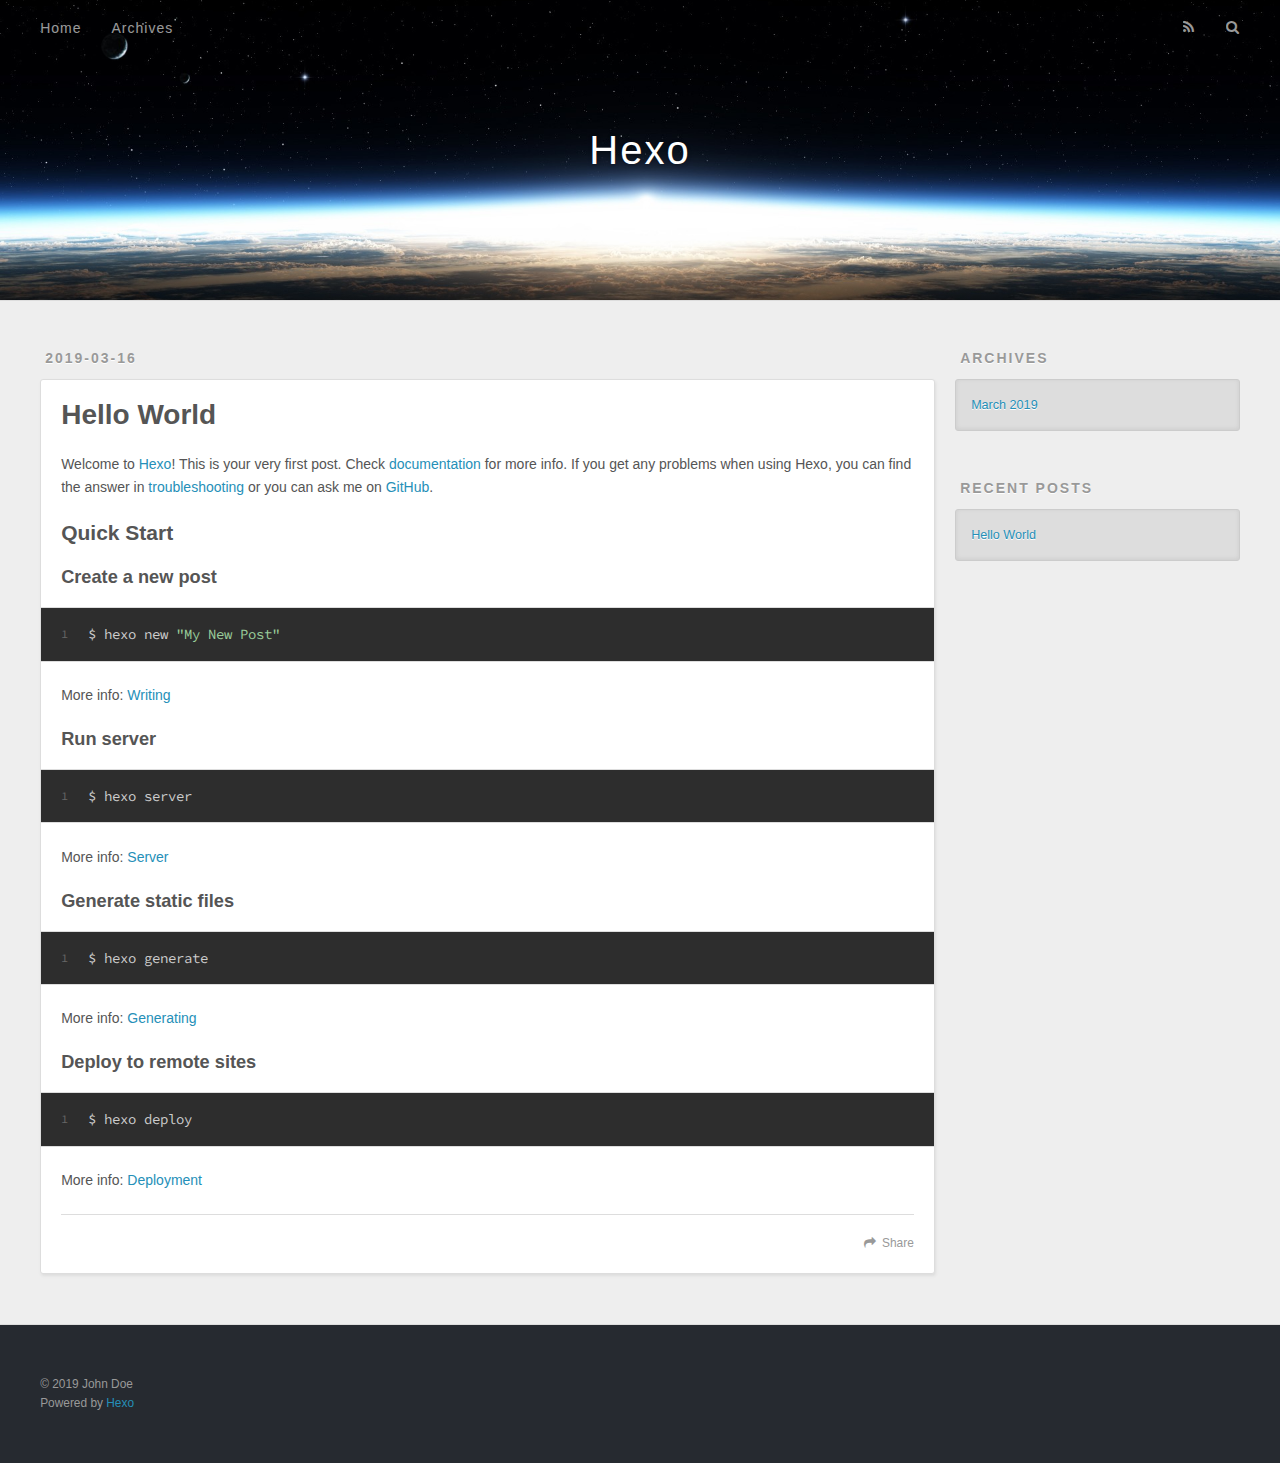
==== index.html @ 815951f6 "Site updated: 2019-03-16 23:07:08" ====
<!DOCTYPE html>
<html>
<head><meta name="generator" content="Hexo 3.8.0">
  <meta charset="utf-8">
  

  
  <title>Hexo</title>
  <meta name="viewport" content="width=device-width, initial-scale=1, maximum-scale=1">
  <meta property="og:type" content="website">
<meta property="og:title" content="Hexo">
<meta property="og:url" content="http://yoursite.com/index.html">
<meta property="og:site_name" content="Hexo">
<meta property="og:locale" content="default">
<meta name="twitter:card" content="summary">
<meta name="twitter:title" content="Hexo">
  
    <link rel="alternate" href="/atom.xml" title="Hexo" type="application/atom+xml">
  
  
    <link rel="icon" href="/favicon.png">
  
  
    <link href="//fonts.googleapis.com/css?family=Source+Code+Pro" rel="stylesheet" type="text/css">
  
  <link rel="stylesheet" href="/css/style.css">
</head>
</html>
<body>
  <div id="container">
    <div id="wrap">
      <header id="header">
  <div id="banner"></div>
  <div id="header-outer" class="outer">
    <div id="header-title" class="inner">
      <h1 id="logo-wrap">
        <a href="/" id="logo">Hexo</a>
      </h1>
      
    </div>
    <div id="header-inner" class="inner">
      <nav id="main-nav">
        <a id="main-nav-toggle" class="nav-icon"></a>
        
          <a class="main-nav-link" href="/">Home</a>
        
          <a class="main-nav-link" href="/archives">Archives</a>
        
      </nav>
      <nav id="sub-nav">
        
          <a id="nav-rss-link" class="nav-icon" href="/atom.xml" title="RSS Feed"></a>
        
        <a id="nav-search-btn" class="nav-icon" title="Search"></a>
      </nav>
      <div id="search-form-wrap">
        <form action="//google.com/search" method="get" accept-charset="UTF-8" class="search-form"><input type="search" name="q" class="search-form-input" placeholder="Search"><button type="submit" class="search-form-submit">&#xF002;</button><input type="hidden" name="sitesearch" value="http://yoursite.com"></form>
      </div>
    </div>
  </div>
</header>
      <div class="outer">
        <section id="main">
  
    <article id="post-hello-world" class="article article-type-post" itemscope itemprop="blogPost">
  <div class="article-meta">
    <a href="/2019/03/16/hello-world/" class="article-date">
  <time datetime="2019-03-16T14:39:27.936Z" itemprop="datePublished">2019-03-16</time>
</a>
    
  </div>
  <div class="article-inner">
    
    
      <header class="article-header">
        
  
    <h1 itemprop="name">
      <a class="article-title" href="/2019/03/16/hello-world/">Hello World</a>
    </h1>
  

      </header>
    
    <div class="article-entry" itemprop="articleBody">
      
        <p>Welcome to <a href="https://hexo.io/" target="_blank" rel="noopener">Hexo</a>! This is your very first post. Check <a href="https://hexo.io/docs/" target="_blank" rel="noopener">documentation</a> for more info. If you get any problems when using Hexo, you can find the answer in <a href="https://hexo.io/docs/troubleshooting.html" target="_blank" rel="noopener">troubleshooting</a> or you can ask me on <a href="https://github.com/hexojs/hexo/issues" target="_blank" rel="noopener">GitHub</a>.</p>
<h2 id="Quick-Start"><a href="#Quick-Start" class="headerlink" title="Quick Start"></a>Quick Start</h2><h3 id="Create-a-new-post"><a href="#Create-a-new-post" class="headerlink" title="Create a new post"></a>Create a new post</h3><figure class="highlight bash"><table><tr><td class="gutter"><pre><span class="line">1</span><br></pre></td><td class="code"><pre><span class="line">$ hexo new <span class="string">"My New Post"</span></span><br></pre></td></tr></table></figure>
<p>More info: <a href="https://hexo.io/docs/writing.html" target="_blank" rel="noopener">Writing</a></p>
<h3 id="Run-server"><a href="#Run-server" class="headerlink" title="Run server"></a>Run server</h3><figure class="highlight bash"><table><tr><td class="gutter"><pre><span class="line">1</span><br></pre></td><td class="code"><pre><span class="line">$ hexo server</span><br></pre></td></tr></table></figure>
<p>More info: <a href="https://hexo.io/docs/server.html" target="_blank" rel="noopener">Server</a></p>
<h3 id="Generate-static-files"><a href="#Generate-static-files" class="headerlink" title="Generate static files"></a>Generate static files</h3><figure class="highlight bash"><table><tr><td class="gutter"><pre><span class="line">1</span><br></pre></td><td class="code"><pre><span class="line">$ hexo generate</span><br></pre></td></tr></table></figure>
<p>More info: <a href="https://hexo.io/docs/generating.html" target="_blank" rel="noopener">Generating</a></p>
<h3 id="Deploy-to-remote-sites"><a href="#Deploy-to-remote-sites" class="headerlink" title="Deploy to remote sites"></a>Deploy to remote sites</h3><figure class="highlight bash"><table><tr><td class="gutter"><pre><span class="line">1</span><br></pre></td><td class="code"><pre><span class="line">$ hexo deploy</span><br></pre></td></tr></table></figure>
<p>More info: <a href="https://hexo.io/docs/deployment.html" target="_blank" rel="noopener">Deployment</a></p>

      
    </div>
    <footer class="article-footer">
      <a data-url="http://yoursite.com/2019/03/16/hello-world/" data-id="cjtbmk4hm0000chjx9vvf243c" class="article-share-link">Share</a>
      
      
    </footer>
  </div>
  
</article>


  


</section>
        
          <aside id="sidebar">
  
    

  
    

  
    
  
    
  <div class="widget-wrap">
    <h3 class="widget-title">Archives</h3>
    <div class="widget">
      <ul class="archive-list"><li class="archive-list-item"><a class="archive-list-link" href="/archives/2019/03/">March 2019</a></li></ul>
    </div>
  </div>


  
    
  <div class="widget-wrap">
    <h3 class="widget-title">Recent Posts</h3>
    <div class="widget">
      <ul>
        
          <li>
            <a href="/2019/03/16/hello-world/">Hello World</a>
          </li>
        
      </ul>
    </div>
  </div>

  
</aside>
        
      </div>
      <footer id="footer">
  
  <div class="outer">
    <div id="footer-info" class="inner">
      &copy; 2019 John Doe<br>
      Powered by <a href="http://hexo.io/" target="_blank">Hexo</a>
    </div>
  </div>
</footer>
    </div>
    <nav id="mobile-nav">
  
    <a href="/" class="mobile-nav-link">Home</a>
  
    <a href="/archives" class="mobile-nav-link">Archives</a>
  
</nav>
    

<script src="//ajax.googleapis.com/ajax/libs/jquery/2.0.3/jquery.min.js"></script>


  <link rel="stylesheet" href="/fancybox/jquery.fancybox.css">
  <script src="/fancybox/jquery.fancybox.pack.js"></script>


<script src="/js/script.js"></script>



  </div>
</body>
</html>
---- css/style.css ----
body {
  width: 100%;
}
body:before,
body:after {
  content: "";
  display: table;
}
body:after {
  clear: both;
}
html,
body,
div,
span,
applet,
object,
iframe,
h1,
h2,
h3,
h4,
h5,
h6,
p,
blockquote,
pre,
a,
abbr,
acronym,
address,
big,
cite,
code,
del,
dfn,
em,
img,
ins,
kbd,
q,
s,
samp,
small,
strike,
strong,
sub,
sup,
tt,
var,
dl,
dt,
dd,
ol,
ul,
li,
fieldset,
form,
label,
legend,
table,
caption,
tbody,
tfoot,
thead,
tr,
th,
td {
  margin: 0;
  padding: 0;
  border: 0;
  outline: 0;
  font-weight: inherit;
  font-style: inherit;
  font-family: inherit;
  font-size: 100%;
  vertical-align: baseline;
}
body {
  line-height: 1;
  color: #000;
  background: #fff;
}
ol,
ul {
  list-style: none;
}
table {
  border-collapse: separate;
  border-spacing: 0;
  vertical-align: middle;
}
caption,
th,
td {
  text-align: left;
  font-weight: normal;
  vertical-align: middle;
}
a img {
  border: none;
}
input,
button {
  margin: 0;
  padding: 0;
}
input::-moz-focus-inner,
button::-moz-focus-inner {
  border: 0;
  padding: 0;
}
@font-face {
  font-family: FontAwesome;
  font-style: normal;
  font-weight: normal;
  src: url("fonts/fontawesome-webfont.eot?v=#4.0.3");
  src: url("fonts/fontawesome-webfont.eot?#iefix&v=#4.0.3") format("embedded-opentype"), url("fonts/fontawesome-webfont.woff?v=#4.0.3") format("woff"), url("fonts/fontawesome-webfont.ttf?v=#4.0.3") format("truetype"), url("fonts/fontawesome-webfont.svg#fontawesomeregular?v=#4.0.3") format("svg");
}
html,
body,
#container {
  height: 100%;
}
body {
  background: #eee;
  font: 14px -apple-system, BlinkMacSystemFont, "Segoe UI", "Roboto", "Oxygen", "Ubuntu", "Cantarell", "Fira Sans", "Droid Sans", "Helvetica Neue", sans-serif;
  -webkit-text-size-adjust: 100%;
}
.outer {
  max-width: 1220px;
  margin: 0 auto;
  padding: 0 20px;
}
.outer:before,
.outer:after {
  content: "";
  display: table;
}
.outer:after {
  clear: both;
}
.inner {
  display: inline;
  float: left;
  width: 98.33333333333333%;
  margin: 0 0.833333333333333%;
}
.left,
.alignleft {
  float: left;
}
.right,
.alignright {
  float: right;
}
.clear {
  clear: both;
}
#container {
  position: relative;
}
.mobile-nav-on {
  overflow: hidden;
}
#wrap {
  height: 100%;
  width: 100%;
  position: absolute;
  top: 0;
  left: 0;
  -webkit-transition: 0.2s ease-out;
  -moz-transition: 0.2s ease-out;
  -ms-transition: 0.2s ease-out;
  transition: 0.2s ease-out;
  z-index: 1;
  background: #eee;
}
.mobile-nav-on #wrap {
  left: 280px;
}
@media screen and (min-width: 768px) {
  #main {
    display: inline;
    float: left;
    width: 73.33333333333333%;
    margin: 0 0.833333333333333%;
  }
}
.article-date,
.article-category-link,
.archive-year,
.widget-title {
  text-decoration: none;
  text-transform: uppercase;
  letter-spacing: 2px;
  color: #999;
  margin-bottom: 1em;
  margin-left: 5px;
  line-height: 1em;
  text-shadow: 0 1px #fff;
  font-weight: bold;
}
.article-inner,
.archive-article-inner {
  background: #fff;
  -webkit-box-shadow: 1px 2px 3px #ddd;
  box-shadow: 1px 2px 3px #ddd;
  border: 1px solid #ddd;
  border-radius: 3px;
}
.article-entry h1,
.widget h1 {
  font-size: 2em;
}
.article-entry h2,
.widget h2 {
  font-size: 1.5em;
}
.article-entry h3,
.widget h3 {
  font-size: 1.3em;
}
.article-entry h4,
.widget h4 {
  font-size: 1.2em;
}
.article-entry h5,
.widget h5 {
  font-size: 1em;
}
.article-entry h6,
.widget h6 {
  font-size: 1em;
  color: #999;
}
.article-entry hr,
.widget hr {
  border: 1px dashed #ddd;
}
.article-entry strong,
.widget strong {
  font-weight: bold;
}
.article-entry em,
.widget em,
.article-entry cite,
.widget cite {
  font-style: italic;
}
.article-entry sup,
.widget sup,
.article-entry sub,
.widget sub {
  font-size: 0.75em;
  line-height: 0;
  position: relative;
  vertical-align: baseline;
}
.article-entry sup,
.widget sup {
  top: -0.5em;
}
.article-entry sub,
.widget sub {
  bottom: -0.2em;
}
.article-entry small,
.widget small {
  font-size: 0.85em;
}
.article-entry acronym,
.widget acronym,
.article-entry abbr,
.widget abbr {
  border-bottom: 1px dotted;
}
.article-entry ul,
.widget ul,
.article-entry ol,
.widget ol,
.article-entry dl,
.widget dl {
  margin: 0 20px;
  line-height: 1.6em;
}
.article-entry ul ul,
.widget ul ul,
.article-entry ol ul,
.widget ol ul,
.article-entry ul ol,
.widget ul ol,
.article-entry ol ol,
.widget ol ol {
  margin-top: 0;
  margin-bottom: 0;
}
.article-entry ul,
.widget ul {
  list-style: disc;
}
.article-entry ol,
.widget ol {
  list-style: decimal;
}
.article-entry dt,
.widget dt {
  font-weight: bold;
}
#header {
  height: 300px;
  position: relative;
  border-bottom: 1px solid #ddd;
}
#header:before,
#header:after {
  content: "";
  position: absolute;
  left: 0;
  right: 0;
  height: 40px;
}
#header:before {
  top: 0;
  background: -webkit-linear-gradient(rgba(0,0,0,0.2), transparent);
  background: -moz-linear-gradient(rgba(0,0,0,0.2), transparent);
  background: -ms-linear-gradient(rgba(0,0,0,0.2), transparent);
  background: linear-gradient(rgba(0,0,0,0.2), transparent);
}
#header:after {
  bottom: 0;
  background: -webkit-linear-gradient(transparent, rgba(0,0,0,0.2));
  background: -moz-linear-gradient(transparent, rgba(0,0,0,0.2));
  background: -ms-linear-gradient(transparent, rgba(0,0,0,0.2));
  background: linear-gradient(transparent, rgba(0,0,0,0.2));
}
#header-outer {
  height: 100%;
  position: relative;
}
#header-inner {
  position: relative;
  overflow: hidden;
}
#banner {
  position: absolute;
  top: 0;
  left: 0;
  width: 100%;
  height: 100%;
  background: url("images/banner.jpg") center #000;
  -webkit-background-size: cover;
  -moz-background-size: cover;
  background-size: cover;
  z-index: -1;
}
#header-title {
  text-align: center;
  height: 40px;
  position: absolute;
  top: 50%;
  left: 0;
  margin-top: -20px;
}
#logo,
#subtitle {
  text-decoration: none;
  color: #fff;
  font-weight: 300;
  text-shadow: 0 1px 4px rgba(0,0,0,0.3);
}
#logo {
  font-size: 40px;
  line-height: 40px;
  letter-spacing: 2px;
}
#subtitle {
  font-size: 16px;
  line-height: 16px;
  letter-spacing: 1px;
}
#subtitle-wrap {
  margin-top: 16px;
}
#main-nav {
  float: left;
  margin-left: -15px;
}
.nav-icon,
.main-nav-link {
  float: left;
  color: #fff;
  opacity: 0.6;
  text-decoration: none;
  text-shadow: 0 1px rgba(0,0,0,0.2);
  -webkit-transition: opacity 0.2s;
  -moz-transition: opacity 0.2s;
  -ms-transition: opacity 0.2s;
  transition: opacity 0.2s;
  display: block;
  padding: 20px 15px;
}
.nav-icon:hover,
.main-nav-link:hover {
  opacity: 1;
}
.nav-icon {
  font-family: FontAwesome;
  text-align: center;
  font-size: 14px;
  width: 14px;
  height: 14px;
  padding: 20px 15px;
  position: relative;
  cursor: pointer;
}
.main-nav-link {
  font-weight: 300;
  letter-spacing: 1px;
}
@media screen and (max-width: 479px) {
  .main-nav-link {
    display: none;
  }
}
#main-nav-toggle {
  display: none;
}
#main-nav-toggle:before {
  content: "\f0c9";
}
@media screen and (max-width: 479px) {
  #main-nav-toggle {
    display: block;
  }
}
#sub-nav {
  float: right;
  margin-right: -15px;
}
#nav-rss-link:before {
  content: "\f09e";
}
#nav-search-btn:before {
  content: "\f002";
}
#search-form-wrap {
  position: absolute;
  top: 15px;
  width: 150px;
  height: 30px;
  right: -150px;
  opacity: 0;
  -webkit-transition: 0.2s ease-out;
  -moz-transition: 0.2s ease-out;
  -ms-transition: 0.2s ease-out;
  transition: 0.2s ease-out;
}
#search-form-wrap.on {
  opacity: 1;
  right: 0;
}
@media screen and (max-width: 479px) {
  #search-form-wrap {
    width: 100%;
    right: -100%;
  }
}
.search-form {
  position: absolute;
  top: 0;
  left: 0;
  right: 0;
  background: #fff;
  padding: 5px 15px;
  border-radius: 15px;
  -webkit-box-shadow: 0 0 10px rgba(0,0,0,0.3);
  box-shadow: 0 0 10px rgba(0,0,0,0.3);
}
.search-form-input {
  border: none;
  background: none;
  color: #555;
  width: 100%;
  font: 13px -apple-system, BlinkMacSystemFont, "Segoe UI", "Roboto", "Oxygen", "Ubuntu", "Cantarell", "Fira Sans", "Droid Sans", "Helvetica Neue", sans-serif;
  outline: none;
}
.search-form-input::-webkit-search-results-decoration,
.search-form-input::-webkit-search-cancel-button {
  -webkit-appearance: none;
}
.search-form-submit {
  position: absolute;
  top: 50%;
  right: 10px;
  margin-top: -7px;
  font: 13px FontAwesome;
  border: none;
  background: none;
  color: #bbb;
  cursor: pointer;
}
.search-form-submit:hover,
.search-form-submit:focus {
  color: #777;
}
.article {
  margin: 50px 0;
}
.article-inner {
  overflow: hidden;
}
.article-meta:before,
.article-meta:after {
  content: "";
  display: table;
}
.article-meta:after {
  clear: both;
}
.article-date {
  float: left;
}
.article-category {
  float: left;
  line-height: 1em;
  color: #ccc;
  text-shadow: 0 1px #fff;
  margin-left: 8px;
}
.article-category:before {
  content: "\2022";
}
.article-category-link {
  margin: 0 12px 1em;
}
.article-header {
  padding: 20px 20px 0;
}
.article-title {
  text-decoration: none;
  font-size: 2em;
  font-weight: bold;
  color: #555;
  line-height: 1.1em;
  -webkit-transition: color 0.2s;
  -moz-transition: color 0.2s;
  -ms-transition: color 0.2s;
  transition: color 0.2s;
}
a.article-title:hover {
  color: #258fb8;
}
.article-entry {
  color: #555;
  padding: 0 20px;
}
.article-entry:before,
.article-entry:after {
  content: "";
  display: table;
}
.article-entry:after {
  clear: both;
}
.article-entry p,
.article-entry table {
  line-height: 1.6em;
  margin: 1.6em 0;
}
.article-entry h1,
.article-entry h2,
.article-entry h3,
.article-entry h4,
.article-entry h5,
.article-entry h6 {
  font-weight: bold;
}
.article-entry h1,
.article-entry h2,
.article-entry h3,
.article-entry h4,
.article-entry h5,
.article-entry h6 {
  line-height: 1.1em;
  margin: 1.1em 0;
}
.article-entry a {
  color: #258fb8;
  text-decoration: none;
}
.article-entry a:hover {
  text-decoration: underline;
}
.article-entry ul,
.article-entry ol,
.article-entry dl {
  margin-top: 1.6em;
  margin-bottom: 1.6em;
}
.article-entry img,
.article-entry video {
  max-width: 100%;
  height: auto;
  display: block;
  margin: auto;
}
.article-entry iframe {
  border: none;
}
.article-entry table {
  width: 100%;
  border-collapse: collapse;
  border-spacing: 0;
}
.article-entry th {
  font-weight: bold;
  border-bottom: 3px solid #ddd;
  padding-bottom: 0.5em;
}
.article-entry td {
  border-bottom: 1px solid #ddd;
  padding: 10px 0;
}
.article-entry blockquote {
  font-family: Georgia, "Times New Roman", serif;
  font-size: 1.4em;
  margin: 1.6em 20px;
  text-align: center;
}
.article-entry blockquote footer {
  font-size: 14px;
  margin: 1.6em 0;
  font-family: -apple-system, BlinkMacSystemFont, "Segoe UI", "Roboto", "Oxygen", "Ubuntu", "Cantarell", "Fira Sans", "Droid Sans", "Helvetica Neue", sans-serif;
}
.article-entry blockquote footer cite:before {
  content: "—";
  padding: 0 0.5em;
}
.article-entry .pullquote {
  text-align: left;
  width: 45%;
  margin: 0;
}
.article-entry .pullquote.left {
  margin-left: 0.5em;
  margin-right: 1em;
}
.article-entry .pullquote.right {
  margin-right: 0.5em;
  margin-left: 1em;
}
.article-entry .caption {
  color: #999;
  display: block;
  font-size: 0.9em;
  margin-top: 0.5em;
  position: relative;
  text-align: center;
}
.article-entry .video-container {
  position: relative;
  padding-top: 56.25%;
  height: 0;
  overflow: hidden;
}
.article-entry .video-container iframe,
.article-entry .video-container object,
.article-entry .video-container embed {
  position: absolute;
  top: 0;
  left: 0;
  width: 100%;
  height: 100%;
  margin-top: 0;
}
.article-more-link a {
  display: inline-block;
  line-height: 1em;
  padding: 6px 15px;
  border-radius: 15px;
  background: #eee;
  color: #999;
  text-shadow: 0 1px #fff;
  text-decoration: none;
}
.article-more-link a:hover {
  background: #258fb8;
  color: #fff;
  text-decoration: none;
  text-shadow: 0 1px #1e7293;
}
.article-footer {
  font-size: 0.85em;
  line-height: 1.6em;
  border-top: 1px solid #ddd;
  padding-top: 1.6em;
  margin: 0 20px 20px;
}
.article-footer:before,
.article-footer:after {
  content: "";
  display: table;
}
.article-footer:after {
  clear: both;
}
.article-footer a {
  color: #999;
  text-decoration: none;
}
.article-footer a:hover {
  color: #555;
}
.article-tag-list-item {
  float: left;
  margin-right: 10px;
}
.article-tag-list-link:before {
  content: "#";
}
.article-comment-link {
  float: right;
}
.article-comment-link:before {
  content: "\f075";
  font-family: FontAwesome;
  padding-right: 8px;
}
.article-share-link {
  cursor: pointer;
  float: right;
  margin-left: 20px;
}
.article-share-link:before {
  content: "\f064";
  font-family: FontAwesome;
  padding-right: 6px;
}
#article-nav {
  position: relative;
}
#article-nav:before,
#article-nav:after {
  content: "";
  display: table;
}
#article-nav:after {
  clear: both;
}
@media screen and (min-width: 768px) {
  #article-nav {
    margin: 50px 0;
  }
  #article-nav:before {
    width: 8px;
    height: 8px;
    position: absolute;
    top: 50%;
    left: 50%;
    margin-top: -4px;
    margin-left: -4px;
    content: "";
    border-radius: 50%;
    background: #ddd;
    -webkit-box-shadow: 0 1px 2px #fff;
    box-shadow: 0 1px 2px #fff;
  }
}
.article-nav-link-wrap {
  text-decoration: none;
  text-shadow: 0 1px #fff;
  color: #999;
  -webkit-box-sizing: border-box;
  -moz-box-sizing: border-box;
  box-sizing: border-box;
  margin-top: 50px;
  text-align: center;
  display: block;
}
.article-nav-link-wrap:hover {
  color: #555;
}
@media screen and (min-width: 768px) {
  .article-nav-link-wrap {
    width: 50%;
    margin-top: 0;
  }
}
@media screen and (min-width: 768px) {
  #article-nav-newer {
    float: left;
    text-align: right;
    padding-right: 20px;
  }
}
@media screen and (min-width: 768px) {
  #article-nav-older {
    float: right;
    text-align: left;
    padding-left: 20px;
  }
}
.article-nav-caption {
  text-transform: uppercase;
  letter-spacing: 2px;
  color: #ddd;
  line-height: 1em;
  font-weight: bold;
}
#article-nav-newer .article-nav-caption {
  margin-right: -2px;
}
.article-nav-title {
  font-size: 0.85em;
  line-height: 1.6em;
  margin-top: 0.5em;
}
.article-share-box {
  position: absolute;
  display: none;
  background: #fff;
  -webkit-box-shadow: 1px 2px 10px rgba(0,0,0,0.2);
  box-shadow: 1px 2px 10px rgba(0,0,0,0.2);
  border-radius: 3px;
  margin-left: -145px;
  overflow: hidden;
  z-index: 1;
}
.article-share-box.on {
  display: block;
}
.article-share-input {
  width: 100%;
  background: none;
  -webkit-box-sizing: border-box;
  -moz-box-sizing: border-box;
  box-sizing: border-box;
  font: 14px -apple-system, BlinkMacSystemFont, "Segoe UI", "Roboto", "Oxygen", "Ubuntu", "Cantarell", "Fira Sans", "Droid Sans", "Helvetica Neue", sans-serif;
  padding: 0 15px;
  color: #555;
  outline: none;
  border: 1px solid #ddd;
  border-radius: 3px 3px 0 0;
  height: 36px;
  line-height: 36px;
}
.article-share-links {
  background: #eee;
}
.article-share-links:before,
.article-share-links:after {
  content: "";
  display: table;
}
.article-share-links:after {
  clear: both;
}
.article-share-twitter,
.article-share-facebook,
.article-share-pinterest,
.article-share-google {
  width: 50px;
  height: 36px;
  display: block;
  float: left;
  position: relative;
  color: #999;
  text-shadow: 0 1px #fff;
}
.article-share-twitter:before,
.article-share-facebook:before,
.article-share-pinterest:before,
.article-share-google:before {
  font-size: 20px;
  font-family: FontAwesome;
  width: 20px;
  height: 20px;
  position: absolute;
  top: 50%;
  left: 50%;
  margin-top: -10px;
  margin-left: -10px;
  text-align: center;
}
.article-share-twitter:hover,
.article-share-facebook:hover,
.article-share-pinterest:hover,
.article-share-google:hover {
  color: #fff;
}
.article-share-twitter:before {
  content: "\f099";
}
.article-share-twitter:hover {
  background: #00aced;
  text-shadow: 0 1px #008abe;
}
.article-share-facebook:before {
  content: "\f09a";
}
.article-share-facebook:hover {
  background: #3b5998;
  text-shadow: 0 1px #2f477a;
}
.article-share-pinterest:before {
  content: "\f0d2";
}
.article-share-pinterest:hover {
  background: #cb2027;
  text-shadow: 0 1px #a21a1f;
}
.article-share-google:before {
  content: "\f0d5";
}
.article-share-google:hover {
  background: #dd4b39;
  text-shadow: 0 1px #be3221;
}
.article-gallery {
  background: #000;
  position: relative;
}
.article-gallery-photos {
  position: relative;
  overflow: hidden;
}
.article-gallery-img {
  display: none;
  max-width: 100%;
}
.article-gallery-img:first-child {
  display: block;
}
.article-gallery-img.loaded {
  position: absolute;
  display: block;
}
.article-gallery-img img {
  display: block;
  max-width: 100%;
  margin: 0 auto;
}
#comments {
  background: #fff;
  -webkit-box-shadow: 1px 2px 3px #ddd;
  box-shadow: 1px 2px 3px #ddd;
  padding: 20px;
  border: 1px solid #ddd;
  border-radius: 3px;
  margin: 50px 0;
}
#comments a {
  color: #258fb8;
}
.archives-wrap {
  margin: 50px 0;
}
.archives:before,
.archives:after {
  content: "";
  display: table;
}
.archives:after {
  clear: both;
}
.archive-year-wrap {
  margin-bottom: 1em;
}
.archives {
  -webkit-column-gap: 10px;
  -moz-column-gap: 10px;
  column-gap: 10px;
}
@media screen and (min-width: 480px) and (max-width: 767px) {
  .archives {
    -webkit-column-count: 2;
    -moz-column-count: 2;
    column-count: 2;
  }
}
@media screen and (min-width: 768px) {
  .archives {
    -webkit-column-count: 3;
    -moz-column-count: 3;
    column-count: 3;
  }
}
.archive-article {
  -webkit-column-break-inside: avoid;
  page-break-inside: avoid;
  overflow: hidden;
  break-inside: avoid-column;
}
.archive-article-inner {
  padding: 10px;
  margin-bottom: 15px;
}
.archive-article-title {
  text-decoration: none;
  font-weight: bold;
  color: #555;
  -webkit-transition: color 0.2s;
  -moz-transition: color 0.2s;
  -ms-transition: color 0.2s;
  transition: color 0.2s;
  line-height: 1.6em;
}
.archive-article-title:hover {
  color: #258fb8;
}
.archive-article-footer {
  margin-top: 1em;
}
.archive-article-date {
  color: #999;
  text-decoration: none;
  font-size: 0.85em;
  line-height: 1em;
  margin-bottom: 0.5em;
  display: block;
}
#page-nav {
  margin: 50px auto;
  background: #fff;
  -webkit-box-shadow: 1px 2px 3px #ddd;
  box-shadow: 1px 2px 3px #ddd;
  border: 1px solid #ddd;
  border-radius: 3px;
  text-align: center;
  color: #999;
  overflow: hidden;
}
#page-nav:before,
#page-nav:after {
  content: "";
  display: table;
}
#page-nav:after {
  clear: both;
}
#page-nav a,
#page-nav span {
  padding: 10px 20px;
  line-height: 1;
  height: 2ex;
}
#page-nav a {
  color: #999;
  text-decoration: none;
}
#page-nav a:hover {
  background: #999;
  color: #fff;
}
#page-nav .prev {
  float: left;
}
#page-nav .next {
  float: right;
}
#page-nav .page-number {
  display: inline-block;
}
@media screen and (max-width: 479px) {
  #page-nav .page-number {
    display: none;
  }
}
#page-nav .current {
  color: #555;
  font-weight: bold;
}
#page-nav .space {
  color: #ddd;
}
#footer {
  background: #262a30;
  padding: 50px 0;
  border-top: 1px solid #ddd;
  color: #999;
}
#footer a {
  color: #258fb8;
  text-decoration: none;
}
#footer a:hover {
  text-decoration: underline;
}
#footer-info {
  line-height: 1.6em;
  font-size: 0.85em;
}
.article-entry pre,
.article-entry .highlight {
  background: #2d2d2d;
  margin: 0 -20px;
  padding: 15px 20px;
  border-style: solid;
  border-color: #ddd;
  border-width: 1px 0;
  overflow: auto;
  color: #ccc;
  line-height: 22.400000000000002px;
}
.article-entry .highlight .gutter pre,
.article-entry .gist .gist-file .gist-data .line-numbers {
  color: #666;
  font-size: 0.85em;
}
.article-entry pre,
.article-entry code {
  font-family: "Source Code Pro", Consolas, Monaco, Menlo, Consolas, monospace;
}
.article-entry code {
  background: #eee;
  text-shadow: 0 1px #fff;
  padding: 0 0.3em;
}
.article-entry pre code {
  background: none;
  text-shadow: none;
  padding: 0;
}
.article-entry .highlight pre {
  border: none;
  margin: 0;
  padding: 0;
}
.article-entry .highlight table {
  margin: 0;
  width: auto;
}
.article-entry .highlight td {
  border: none;
  padding: 0;
}
.article-entry .highlight figcaption {
  font-size: 0.85em;
  color: #999;
  line-height: 1em;
  margin-bottom: 1em;
}
.article-entry .highlight figcaption:before,
.article-entry .highlight figcaption:after {
  content: "";
  display: table;
}
.article-entry .highlight figcaption:after {
  clear: both;
}
.article-entry .highlight figcaption a {
  float: right;
}
.article-entry .highlight .gutter pre {
  text-align: right;
  padding-right: 20px;
}
.article-entry .highlight .line {
  height: 22.400000000000002px;
}
.article-entry .highlight .line.marked {
  background: #515151;
}
.article-entry .gist {
  margin: 0 -20px;
  border-style: solid;
  border-color: #ddd;
  border-width: 1px 0;
  background: #2d2d2d;
  padding: 15px 20px 15px 0;
}
.article-entry .gist .gist-file {
  border: none;
  font-family: "Source Code Pro", Consolas, Monaco, Menlo, Consolas, monospace;
  margin: 0;
}
.article-entry .gist .gist-file .gist-data {
  background: none;
  border: none;
}
.article-entry .gist .gist-file .gist-data .line-numbers {
  background: none;
  border: none;
  padding: 0 20px 0 0;
}
.article-entry .gist .gist-file .gist-data .line-data {
  padding: 0 !important;
}
.article-entry .gist .gist-file .highlight {
  margin: 0;
  padding: 0;
  border: none;
}
.article-entry .gist .gist-file .gist-meta {
  background: #2d2d2d;
  color: #999;
  font: 0.85em -apple-system, BlinkMacSystemFont, "Segoe UI", "Roboto", "Oxygen", "Ubuntu", "Cantarell", "Fira Sans", "Droid Sans", "Helvetica Neue", sans-serif;
  text-shadow: 0 0;
  padding: 0;
  margin-top: 1em;
  margin-left: 20px;
}
.article-entry .gist .gist-file .gist-meta a {
  color: #258fb8;
  font-weight: normal;
}
.article-entry .gist .gist-file .gist-meta a:hover {
  text-decoration: underline;
}
pre .comment,
pre .title {
  color: #999;
}
pre .variable,
pre .attribute,
pre .tag,
pre .regexp,
pre .ruby .constant,
pre .xml .tag .title,
pre .xml .pi,
pre .xml .doctype,
pre .html .doctype,
pre .css .id,
pre .css .class,
pre .css .pseudo {
  color: #f2777a;
}
pre .number,
pre .preprocessor,
pre .built_in,
pre .literal,
pre .params,
pre .constant {
  color: #f99157;
}
pre .class,
pre .ruby .class .title,
pre .css .rules .attribute {
  color: #9c9;
}
pre .string,
pre .value,
pre .inheritance,
pre .header,
pre .ruby .symbol,
pre .xml .cdata {
  color: #9c9;
}
pre .css .hexcolor {
  color: #6cc;
}
pre .function,
pre .python .decorator,
pre .python .title,
pre .ruby .function .title,
pre .ruby .title .keyword,
pre .perl .sub,
pre .javascript .title,
pre .coffeescript .title {
  color: #69c;
}
pre .keyword,
pre .javascript .function {
  color: #c9c;
}
@media screen and (max-width: 479px) {
  #mobile-nav {
    position: absolute;
    top: 0;
    left: 0;
    width: 280px;
    height: 100%;
    background: #191919;
    border-right: 1px solid #fff;
  }
}
@media screen and (max-width: 479px) {
  .mobile-nav-link {
    display: block;
    color: #999;
    text-decoration: none;
    padding: 15px 20px;
    font-weight: bold;
  }
  .mobile-nav-link:hover {
    color: #fff;
  }
}
@media screen and (min-width: 768px) {
  #sidebar {
    display: inline;
    float: left;
    width: 23.333333333333332%;
    margin: 0 0.833333333333333%;
  }
}
.widget-wrap {
  margin: 50px 0;
}
.widget {
  color: #777;
  text-shadow: 0 1px #fff;
  background: #ddd;
  -webkit-box-shadow: 0 -1px 4px #ccc inset;
  box-shadow: 0 -1px 4px #ccc inset;
  border: 1px solid #ccc;
  padding: 15px;
  border-radius: 3px;
}
.widget a {
  color: #258fb8;
  text-decoration: none;
}
.widget a:hover {
  text-decoration: underline;
}
.widget ul ul,
.widget ol ul,
.widget dl ul,
.widget ul ol,
.widget ol ol,
.widget dl ol,
.widget ul dl,
.widget ol dl,
.widget dl dl {
  margin-left: 15px;
  list-style: disc;
}
.widget {
  line-height: 1.6em;
  word-wrap: break-word;
  font-size: 0.9em;
}
.widget ul,
.widget ol {
  list-style: none;
  margin: 0;
}
.widget ul ul,
.widget ol ul,
.widget ul ol,
.widget ol ol {
  margin: 0 20px;
}
.widget ul ul,
.widget ol ul {
  list-style: disc;
}
.widget ul ol,
.widget ol ol {
  list-style: decimal;
}
.category-list-count,
.tag-list-count,
.archive-list-count {
  padding-left: 5px;
  color: #999;
  font-size: 0.85em;
}
.category-list-count:before,
.tag-list-count:before,
.archive-list-count:before {
  content: "(";
}
.category-list-count:after,
.tag-list-count:after,
.archive-list-count:after {
  content: ")";
}
.tagcloud a {
  margin-right: 5px;
  display: inline-block;
}
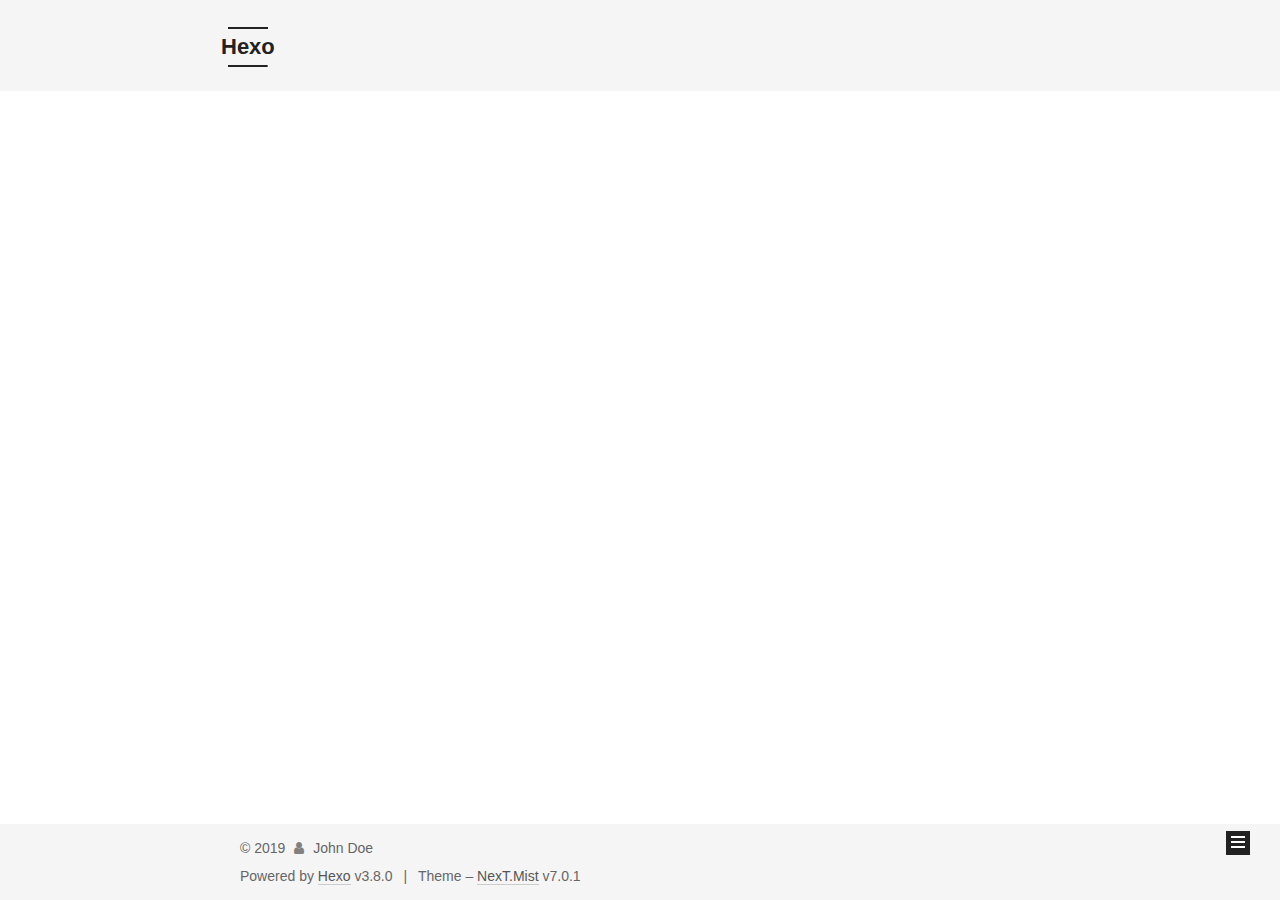
==== commit f0b74757: "Site updated: 2019-03-17 21:03:34" ====
--- a/index.html
+++ b/index.html
@@ -1,12 +1,101 @@
 <!DOCTYPE html>
-<html>
+
+
+
+
+
+
+
+
+
+
+
+
+  
+
+
+<html class="theme-next mist use-motion" lang>
 <head><meta name="generator" content="Hexo 3.8.0">
-  <meta charset="utf-8">
-  
-
-  
-  <title>Hexo</title>
-  <meta name="viewport" content="width=device-width, initial-scale=1, maximum-scale=1">
+  <meta charset="UTF-8">
+<meta http-equiv="X-UA-Compatible" content="IE=edge">
+<meta name="viewport" content="width=device-width, initial-scale=1, maximum-scale=2">
+<meta name="theme-color" content="#222">
+
+
+
+
+
+
+
+
+
+
+
+
+
+
+
+
+
+
+
+
+
+
+
+
+
+
+<link rel="stylesheet" href="/lib/font-awesome/css/font-awesome.min.css?v=4.6.2">
+
+<link rel="stylesheet" href="/css/main.css?v=7.0.1">
+
+
+  <link rel="apple-touch-icon" sizes="180x180" href="/embstu/embstu-apple.png?v=7.0.1">
+
+
+  <link rel="icon" type="image/png" sizes="32x32" href="/embstu/embstu-32x32.png?v=7.0.1">
+
+
+  <link rel="icon" type="image/png" sizes="16x16" href="/embstu/embstu-16x16.png?v=7.0.1">
+
+
+  <link rel="mask-icon" href="/embstu/embstu.svg?v=7.0.1" color="#222">
+
+
+
+
+
+
+
+<script id="hexo.configurations">
+  var NexT = window.NexT || {};
+  var CONFIG = {
+    root: '/',
+    scheme: 'Mist',
+    version: '7.0.1',
+    sidebar: {"position":"left","display":"post","offset":12,"b2t":false,"scrollpercent":false,"onmobile":false,"dimmer":false},
+    fancybox: false,
+    fastclick: false,
+    lazyload: false,
+    tabs: true,
+    motion: {"enable":true,"async":false,"transition":{"post_block":"fadeIn","post_header":"slideDownIn","post_body":"slideDownIn","coll_header":"slideLeftIn","sidebar":"slideUpIn"}},
+    algolia: {
+      applicationID: '',
+      apiKey: '',
+      indexName: '',
+      hits: {"per_page":10},
+      labels: {"input_placeholder":"Search for Posts","hits_empty":"We didn't find any results for the search: ${query}","hits_stats":"${hits} results found in ${time} ms"}
+    }
+  };
+</script>
+
+
+  
+
+
+
+
   <meta property="og:type" content="website">
 <meta property="og:title" content="Hexo">
 <meta property="og:url" content="http://yoursite.com/index.html">
@@ -14,171 +103,615 @@
 <meta property="og:locale" content="default">
 <meta name="twitter:card" content="summary">
 <meta name="twitter:title" content="Hexo">
-  
-    <link rel="alternate" href="/atom.xml" title="Hexo" type="application/atom+xml">
-  
-  
-    <link rel="icon" href="/favicon.png">
-  
-  
-    <link href="//fonts.googleapis.com/css?family=Source+Code+Pro" rel="stylesheet" type="text/css">
-  
-  <link rel="stylesheet" href="/css/style.css">
+
+
+
+
+
+
+  <link rel="canonical" href="http://yoursite.com/">
+
+
+
+<script id="page.configurations">
+  CONFIG.page = {
+    sidebar: "",
+  };
+</script>
+
+  <title>Hexo</title>
+  
+
+
+
+
+
+
+
+
+
+
+
+
+  <noscript>
+  <style>
+  .use-motion .motion-element,
+  .use-motion .brand,
+  .use-motion .menu-item,
+  .sidebar-inner,
+  .use-motion .post-block,
+  .use-motion .pagination,
+  .use-motion .comments,
+  .use-motion .post-header,
+  .use-motion .post-body,
+  .use-motion .collection-title { opacity: initial; }
+
+  .use-motion .logo,
+  .use-motion .site-title,
+  .use-motion .site-subtitle {
+    opacity: initial;
+    top: initial;
+  }
+
+  .use-motion .logo-line-before i { left: initial; }
+  .use-motion .logo-line-after i { right: initial; }
+  </style>
+</noscript>
+
 </head>
-</html>
-<body>
-  <div id="container">
-    <div id="wrap">
-      <header id="header">
-  <div id="banner"></div>
-  <div id="header-outer" class="outer">
-    <div id="header-title" class="inner">
-      <h1 id="logo-wrap">
-        <a href="/" id="logo">Hexo</a>
-      </h1>
-      
+
+<body itemscope itemtype="http://schema.org/WebPage" lang="default">
+
+  
+  
+    
+  
+
+  <div class="container sidebar-position-left 
+  page-home">
+    <div class="headband"></div>
+
+    <header id="header" class="header" itemscope itemtype="http://schema.org/WPHeader">
+      <div class="header-inner"><div class="site-brand-wrapper">
+  <div class="site-meta">
+    
+
+    <div class="custom-logo-site-title">
+      <a href="/" class="brand" rel="start">
+        <span class="logo-line-before"><i></i></span>
+        <span class="site-title">Hexo</span>
+        <span class="logo-line-after"><i></i></span>
+      </a>
     </div>
-    <div id="header-inner" class="inner">
-      <nav id="main-nav">
-        <a id="main-nav-toggle" class="nav-icon"></a>
-        
-          <a class="main-nav-link" href="/">Home</a>
-        
-          <a class="main-nav-link" href="/archives">Archives</a>
-        
-      </nav>
-      <nav id="sub-nav">
-        
-          <a id="nav-rss-link" class="nav-icon" href="/atom.xml" title="RSS Feed"></a>
-        
-        <a id="nav-search-btn" class="nav-icon" title="Search"></a>
-      </nav>
-      <div id="search-form-wrap">
-        <form action="//google.com/search" method="get" accept-charset="UTF-8" class="search-form"><input type="search" name="q" class="search-form-input" placeholder="Search"><button type="submit" class="search-form-submit">&#xF002;</button><input type="hidden" name="sitesearch" value="http://yoursite.com"></form>
-      </div>
+    
+    
+  </div>
+
+  <div class="site-nav-toggle">
+    <button aria-label="Toggle navigation bar">
+      <span class="btn-bar"></span>
+      <span class="btn-bar"></span>
+      <span class="btn-bar"></span>
+    </button>
+  </div>
+</div>
+
+
+
+<nav class="site-nav">
+  
+    <ul id="menu" class="menu">
+      
+        
+        
+        
+          
+          <li class="menu-item menu-item-home menu-item-active">
+
+    
+    
+    
+      
+    
+
+    
+
+    <a href="/" rel="section"><i class="menu-item-icon fa fa-fw fa-home"></i> <br>Home</a>
+
+  </li>
+        
+        
+        
+          
+          <li class="menu-item menu-item-archives">
+
+    
+    
+    
+      
+    
+
+    
+
+    <a href="/archives/" rel="section"><i class="menu-item-icon fa fa-fw fa-archive"></i> <br>Archives</a>
+
+  </li>
+        
+        
+        
+          
+          <li class="menu-item menu-item-categories">
+
+    
+    
+    
+      
+    
+
+    
+
+    <a href="/categories/" rel="section"><i class="menu-item-icon fa fa-fw fa-th"></i> <br>Categories</a>
+
+  </li>
+        
+        
+        
+          
+          <li class="menu-item menu-item-tags">
+
+    
+    
+    
+      
+    
+
+    
+
+    <a href="/tags/" rel="section"><i class="menu-item-icon fa fa-fw fa-tags"></i> <br>Tags</a>
+
+  </li>
+        
+        
+        
+          
+          <li class="menu-item menu-item-about">
+
+    
+    
+    
+      
+    
+
+    
+
+    <a href="/about/" rel="section"><i class="menu-item-icon fa fa-fw fa-user"></i> <br>About</a>
+
+  </li>
+
+      
+      
+    </ul>
+  
+
+  
+    
+
+  
+
+  
+</nav>
+
+
+
+  
+
+
+
+</div>
+    </header>
+
+    
+
+
+    <main id="main" class="main">
+      <div class="main-inner">
+        <div class="content-wrap">
+          
+          <div id="content" class="content">
+            
+  <section id="posts" class="posts-expand">
+    
+      
+
+  
+
+  
+  
+  
+
+  
+
+  <article class="post post-type-normal" itemscope itemtype="http://schema.org/Article">
+  
+  
+  
+  <div class="post-block">
+    <link itemprop="mainEntityOfPage" href="http://yoursite.com/2019/03/16/hello-world/">
+
+    <span hidden itemprop="author" itemscope itemtype="http://schema.org/Person">
+      <meta itemprop="name" content="John Doe">
+      <meta itemprop="description" content>
+      <meta itemprop="image" content="/images/avatar.gif">
+    </span>
+
+    <span hidden itemprop="publisher" itemscope itemtype="http://schema.org/Organization">
+      <meta itemprop="name" content="Hexo">
+    </span>
+
+    
+      <header class="post-header">
+
+        
+        
+          <h1 class="post-title" itemprop="name headline">
+                
+                
+                <a href="/2019/03/16/hello-world/" class="post-title-link" itemprop="url">Hello World</a>
+              
+            
+          </h1>
+        
+
+        <div class="post-meta">
+          <span class="post-time">
+
+            
+            
+            
+
+            
+              <span class="post-meta-item-icon">
+                <i class="fa fa-calendar-o"></i>
+              </span>
+              
+                <span class="post-meta-item-text">Posted on</span>
+              
+
+              
+                
+              
+
+              <time title="Created: 2019-03-16 22:39:27" itemprop="dateCreated datePublished" datetime="2019-03-16T22:39:27+08:00">2019-03-16</time>
+            
+
+            
+          </span>
+
+          
+
+          
+            
+            
+          
+
+          
+          
+
+          
+
+          
+
+          
+
+        </div>
+      </header>
+    
+
+    
+    
+    
+    <div class="post-body" itemprop="articleBody">
+
+      
+      
+
+      
+        
+          
+            <p>
+              Welcome to Hexo! This is your very first post. Check documentation for more info. If you get any problems when using Hexo, you can find the answer in 
+              ...
+            </p>
+          <!--noindex-->
+          
+            <div class="post-button text-center">
+              <a class="btn" href="/2019/03/16/hello-world/#more" rel="contents">
+                Read more &raquo;
+              </a>
+            </div>
+          
+          <!--/noindex-->
+        
+      
+    </div>
+
+    
+
+    
+    
+    
+
+    
+
+    
+      
+    
+    
+
+    
+
+    <footer class="post-footer">
+      
+
+      
+
+      
+
+      
+      
+        <div class="post-eof"></div>
+      
+    </footer>
+  </div>
+  
+  
+  
+  </article>
+
+
+    
+  </section>
+
+  
+
+
+          </div>
+          
+
+        </div>
+        
+          
+  
+  <div class="sidebar-toggle">
+    <div class="sidebar-toggle-line-wrap">
+      <span class="sidebar-toggle-line sidebar-toggle-line-first"></span>
+      <span class="sidebar-toggle-line sidebar-toggle-line-middle"></span>
+      <span class="sidebar-toggle-line sidebar-toggle-line-last"></span>
     </div>
   </div>
-</header>
-      <div class="outer">
-        <section id="main">
-  
-    <article id="post-hello-world" class="article article-type-post" itemscope itemprop="blogPost">
-  <div class="article-meta">
-    <a href="/2019/03/16/hello-world/" class="article-date">
-  <time datetime="2019-03-16T14:39:27.936Z" itemprop="datePublished">2019-03-16</time>
-</a>
+
+  <aside id="sidebar" class="sidebar">
+    <div class="sidebar-inner">
+
+      
+
+      
+
+      <div class="site-overview-wrap sidebar-panel sidebar-panel-active">
+        <div class="site-overview">
+          <div class="site-author motion-element" itemprop="author" itemscope itemtype="http://schema.org/Person">
+            
+              <p class="site-author-name" itemprop="name">John Doe</p>
+              <p class="site-description motion-element" itemprop="description"></p>
+          </div>
+
+          
+            <nav class="site-state motion-element">
+              
+                <div class="site-state-item site-state-posts">
+                
+                  <a href="/archives/">
+                
+                    <span class="site-state-item-count">1</span>
+                    <span class="site-state-item-name">posts</span>
+                  </a>
+                </div>
+              
+
+              
+
+              
+            </nav>
+          
+
+          
+
+          
+
+          
+
+          
+          
+
+          
+            
+          
+          
+
+        </div>
+      </div>
+
+      
+
+      
+
+    </div>
+  </aside>
+  
+
+
+        
+      </div>
+    </main>
+
+    <footer id="footer" class="footer">
+      <div class="footer-inner">
+        <div class="copyright">&copy; <span itemprop="copyrightYear">2019</span>
+  <span class="with-love" id="animate">
+    <i class="fa fa-user"></i>
+  </span>
+  <span class="author" itemprop="copyrightHolder">John Doe</span>
+
+  
+
+  
+</div>
+
+
+  <div class="powered-by">Powered by <a href="https://hexo.io" class="theme-link" rel="noopener" target="_blank">Hexo</a> v3.8.0</div>
+
+
+
+  <span class="post-meta-divider">|</span>
+
+
+
+  <div class="theme-info">Theme – <a href="https://theme-next.org" class="theme-link" rel="noopener" target="_blank">NexT.Mist</a> v7.0.1</div>
+
+
+
+
+        
+
+
+
+
+
+
+
+
+        
+      </div>
+    </footer>
+
+    
+      <div class="back-to-top">
+        <i class="fa fa-arrow-up"></i>
+        
+      </div>
+    
+
+    
+
+    
+
     
   </div>
-  <div class="article-inner">
-    
-    
-      <header class="article-header">
-        
-  
-    <h1 itemprop="name">
-      <a class="article-title" href="/2019/03/16/hello-world/">Hello World</a>
-    </h1>
-  
-
-      </header>
-    
-    <div class="article-entry" itemprop="articleBody">
-      
-        <p>Welcome to <a href="https://hexo.io/" target="_blank" rel="noopener">Hexo</a>! This is your very first post. Check <a href="https://hexo.io/docs/" target="_blank" rel="noopener">documentation</a> for more info. If you get any problems when using Hexo, you can find the answer in <a href="https://hexo.io/docs/troubleshooting.html" target="_blank" rel="noopener">troubleshooting</a> or you can ask me on <a href="https://github.com/hexojs/hexo/issues" target="_blank" rel="noopener">GitHub</a>.</p>
-<h2 id="Quick-Start"><a href="#Quick-Start" class="headerlink" title="Quick Start"></a>Quick Start</h2><h3 id="Create-a-new-post"><a href="#Create-a-new-post" class="headerlink" title="Create a new post"></a>Create a new post</h3><figure class="highlight bash"><table><tr><td class="gutter"><pre><span class="line">1</span><br></pre></td><td class="code"><pre><span class="line">$ hexo new <span class="string">"My New Post"</span></span><br></pre></td></tr></table></figure>
-<p>More info: <a href="https://hexo.io/docs/writing.html" target="_blank" rel="noopener">Writing</a></p>
-<h3 id="Run-server"><a href="#Run-server" class="headerlink" title="Run server"></a>Run server</h3><figure class="highlight bash"><table><tr><td class="gutter"><pre><span class="line">1</span><br></pre></td><td class="code"><pre><span class="line">$ hexo server</span><br></pre></td></tr></table></figure>
-<p>More info: <a href="https://hexo.io/docs/server.html" target="_blank" rel="noopener">Server</a></p>
-<h3 id="Generate-static-files"><a href="#Generate-static-files" class="headerlink" title="Generate static files"></a>Generate static files</h3><figure class="highlight bash"><table><tr><td class="gutter"><pre><span class="line">1</span><br></pre></td><td class="code"><pre><span class="line">$ hexo generate</span><br></pre></td></tr></table></figure>
-<p>More info: <a href="https://hexo.io/docs/generating.html" target="_blank" rel="noopener">Generating</a></p>
-<h3 id="Deploy-to-remote-sites"><a href="#Deploy-to-remote-sites" class="headerlink" title="Deploy to remote sites"></a>Deploy to remote sites</h3><figure class="highlight bash"><table><tr><td class="gutter"><pre><span class="line">1</span><br></pre></td><td class="code"><pre><span class="line">$ hexo deploy</span><br></pre></td></tr></table></figure>
-<p>More info: <a href="https://hexo.io/docs/deployment.html" target="_blank" rel="noopener">Deployment</a></p>
-
-      
-    </div>
-    <footer class="article-footer">
-      <a data-url="http://yoursite.com/2019/03/16/hello-world/" data-id="cjtbmk4hm0000chjx9vvf243c" class="article-share-link">Share</a>
-      
-      
-    </footer>
-  </div>
-  
-</article>
-
-
-  
-
-
-</section>
-        
-          <aside id="sidebar">
-  
-    
-
-  
-    
-
-  
-    
-  
-    
-  <div class="widget-wrap">
-    <h3 class="widget-title">Archives</h3>
-    <div class="widget">
-      <ul class="archive-list"><li class="archive-list-item"><a class="archive-list-link" href="/archives/2019/03/">March 2019</a></li></ul>
-    </div>
-  </div>
-
-
-  
-    
-  <div class="widget-wrap">
-    <h3 class="widget-title">Recent Posts</h3>
-    <div class="widget">
-      <ul>
-        
-          <li>
-            <a href="/2019/03/16/hello-world/">Hello World</a>
-          </li>
-        
-      </ul>
-    </div>
-  </div>
-
-  
-</aside>
-        
-      </div>
-      <footer id="footer">
-  
-  <div class="outer">
-    <div id="footer-info" class="inner">
-      &copy; 2019 John Doe<br>
-      Powered by <a href="http://hexo.io/" target="_blank">Hexo</a>
-    </div>
-  </div>
-</footer>
-    </div>
-    <nav id="mobile-nav">
-  
-    <a href="/" class="mobile-nav-link">Home</a>
-  
-    <a href="/archives" class="mobile-nav-link">Archives</a>
-  
-</nav>
-    
-
-<script src="//ajax.googleapis.com/ajax/libs/jquery/2.0.3/jquery.min.js"></script>
-
-
-  <link rel="stylesheet" href="/fancybox/jquery.fancybox.css">
-  <script src="/fancybox/jquery.fancybox.pack.js"></script>
-
-
-<script src="/js/script.js"></script>
-
-
-
-  </div>
+
+  
+
+<script>
+  if (Object.prototype.toString.call(window.Promise) !== '[object Function]') {
+    window.Promise = null;
+  }
+</script>
+
+
+
+
+
+
+
+
+
+
+
+
+
+
+
+
+
+
+
+
+
+
+
+
+
+
+  
+  <script src="/lib/jquery/index.js?v=2.1.3"></script>
+
+  
+  <script src="/lib/velocity/velocity.min.js?v=1.2.1"></script>
+
+  
+  <script src="/lib/velocity/velocity.ui.min.js?v=1.2.1"></script>
+
+
+  
+
+
+  <script src="/js/src/utils.js?v=7.0.1"></script>
+
+  <script src="/js/src/motion.js?v=7.0.1"></script>
+
+
+
+  
+  
+
+
+  <script src="/js/src/schemes/muse.js?v=7.0.1"></script>
+
+
+
+
+  
+
+  
+
+
+  <script src="/js/src/bootstrap.js?v=7.0.1"></script>
+
+
+  
+  
+
+
+
+  
+
+
+
+
+  
+
+  
+
+  
+
+  
+
+  
+
+  
+
+  
+
+  
+
+  
+
+  
+
+  
+
+  
+
+  
+
 </body>
-</html>+</html>
--- a/css/main.css
+++ b/css/main.css
@@ -0,0 +1,2861 @@
+/* normalize.css v3.0.2 | MIT License | git.io/normalize */
+html {
+  font-family: sans-serif; /* 1 */
+  -ms-text-size-adjust: 100%; /* 2 */
+  -webkit-text-size-adjust: 100%; /* 2 */
+}
+body {
+  margin: 0;
+}
+article,
+aside,
+details,
+figcaption,
+figure,
+footer,
+header,
+hgroup,
+main,
+menu,
+nav,
+section,
+summary {
+  display: block;
+}
+audio,
+canvas,
+progress,
+video {
+  display: inline-block; /* 1 */
+  vertical-align: baseline; /* 2 */
+}
+audio:not([controls]) {
+  display: none;
+  height: 0;
+}
+[hidden],
+template {
+  display: none;
+}
+a {
+  background-color: transparent;
+}
+a:active,
+a:hover {
+  outline: 0;
+}
+abbr[title] {
+  border-bottom: 1px dotted;
+}
+b,
+strong {
+  font-weight: bold;
+}
+dfn {
+  font-style: italic;
+}
+h1 {
+  font-size: 2em;
+  margin: 0.67em 0;
+}
+mark {
+  background: #ff0;
+  color: #000;
+}
+small {
+  font-size: 80%;
+}
+sub,
+sup {
+  font-size: 75%;
+  line-height: 0;
+  position: relative;
+  vertical-align: baseline;
+}
+sup {
+  top: -0.5em;
+}
+sub {
+  bottom: -0.25em;
+}
+img {
+  border: 0;
+}
+svg:not(:root) {
+  overflow: hidden;
+}
+figure {
+  margin: 1em 40px;
+}
+hr {
+  -moz-box-sizing: content-box;
+  box-sizing: content-box;
+  height: 0;
+}
+pre {
+  overflow: auto;
+}
+code,
+kbd,
+pre,
+samp {
+  font-family: monospace, monospace;
+  font-size: 1em;
+}
+button,
+input,
+optgroup,
+select,
+textarea {
+  color: inherit; /* 1 */
+  font: inherit; /* 2 */
+  margin: 0; /* 3 */
+}
+button {
+  overflow: visible;
+}
+button,
+select {
+  text-transform: none;
+}
+button,
+html input[type="button"],
+input[type="reset"],
+input[type="submit"] {
+  -webkit-appearance: button; /* 2 */
+  cursor: pointer; /* 3 */
+}
+button[disabled],
+html input[disabled] {
+  cursor: default;
+}
+button::-moz-focus-inner,
+input::-moz-focus-inner {
+  border: 0;
+  padding: 0;
+}
+input {
+  line-height: normal;
+}
+input[type="checkbox"],
+input[type="radio"] {
+  box-sizing: border-box; /* 1 */
+  padding: 0; /* 2 */
+}
+input[type="number"]::-webkit-inner-spin-button,
+input[type="number"]::-webkit-outer-spin-button {
+  height: auto;
+}
+input[type="search"] {
+  -webkit-appearance: textfield; /* 1 */
+  -moz-box-sizing: content-box;
+  -webkit-box-sizing: content-box; /* 2 */
+  box-sizing: content-box;
+}
+input[type="search"]::-webkit-search-cancel-button,
+input[type="search"]::-webkit-search-decoration {
+  -webkit-appearance: none;
+}
+fieldset {
+  border: 1px solid #c0c0c0;
+  margin: 0 2px;
+  padding: 0.35em 0.625em 0.75em;
+}
+legend {
+  border: 0; /* 1 */
+  padding: 0; /* 2 */
+}
+textarea {
+  overflow: auto;
+}
+optgroup {
+  font-weight: bold;
+}
+table {
+  border-collapse: collapse;
+  border-spacing: 0;
+}
+td,
+th {
+  padding: 0;
+}
+::selection {
+  background: #262a30;
+  color: #fff;
+}
+body {
+  position: relative;
+  font-family: 'Lato', "PingFang SC", "Microsoft YaHei", sans-serif;
+  font-size: 14px;
+  line-height: 2;
+  color: #555;
+  background: #fff;
+}
+@media (max-width: 767px) {
+  body {
+    padding-right: 0 !important;
+  }
+}
+@media (min-width: 768px) and (max-width: 991px) {
+  body {
+    padding-right: 0 !important;
+  }
+}
+@media (min-width: 1200px) {
+  body {
+    font-size: 16px;
+  }
+}
+h1,
+h2,
+h3,
+h4,
+h5,
+h6 {
+  margin: 0;
+  padding: 0;
+  font-weight: bold;
+  line-height: 1.5;
+  font-family: 'Lato', "PingFang SC", "Microsoft YaHei", sans-serif;
+}
+h1,
+h2,
+h3,
+h4,
+h5,
+h6 {
+  margin: 20px 0 15px;
+}
+h1 {
+  font-size: 24px;
+}
+h1 code {
+  font-size: 24px;
+}
+@media (max-width: 767px) {
+  h1 {
+    font-size: 20px;
+  }
+  h1 code {
+    font-size: 20px;
+  }
+}
+h2 {
+  font-size: 22px;
+}
+h2 code {
+  font-size: 22px;
+}
+@media (max-width: 767px) {
+  h2 {
+    font-size: 18px;
+  }
+  h2 code {
+    font-size: 18px;
+  }
+}
+h3 {
+  font-size: 20px;
+}
+h3 code {
+  font-size: 20px;
+}
+@media (max-width: 767px) {
+  h3 {
+    font-size: 16px;
+  }
+  h3 code {
+    font-size: 16px;
+  }
+}
+h4 {
+  font-size: 18px;
+}
+h4 code {
+  font-size: 18px;
+}
+@media (max-width: 767px) {
+  h4 {
+    font-size: 14px;
+  }
+  h4 code {
+    font-size: 14px;
+  }
+}
+h5 {
+  font-size: 16px;
+}
+h5 code {
+  font-size: 16px;
+}
+@media (max-width: 767px) {
+  h5 {
+    font-size: 12px;
+  }
+  h5 code {
+    font-size: 12px;
+  }
+}
+h6 {
+  font-size: 14px;
+}
+h6 code {
+  font-size: 14px;
+}
+@media (max-width: 767px) {
+  h6 {
+    font-size: 10px;
+  }
+  h6 code {
+    font-size: 10px;
+  }
+}
+p {
+  margin: 0 0 20px 0;
+}
+a,
+span.exturl {
+  overflow-wrap: break-word;
+  word-wrap: break-word;
+  background-color: transparent;
+  color: #555;
+  text-decoration: none;
+  outline: none;
+  border-bottom: 1px solid #999;
+  cursor: pointer;
+}
+a:hover,
+span.exturl:hover {
+  color: #222;
+  border-bottom-color: #222;
+}
+blockquote {
+  margin: 0;
+  padding: 0;
+}
+img {
+  display: block;
+  margin: auto;
+  max-width: 100%;
+  height: auto;
+}
+hr {
+  margin: 40px 0;
+  height: 3px;
+  border: none;
+  background-color: #ddd;
+  background-image: repeating-linear-gradient(-45deg, #fff, #fff 4px, transparent 4px, transparent 8px);
+}
+blockquote {
+  padding: 0 15px;
+  color: #666;
+  border-left: 4px solid #ddd;
+}
+blockquote cite::before {
+  content: "-";
+  padding: 0 5px;
+}
+dt {
+  font-weight: 700;
+}
+dd {
+  margin: 0;
+  padding: 0;
+}
+kbd {
+  border: 1px solid #ccc;
+  border-radius: 0.2em;
+  box-shadow: 0.1em 0.1em 0.2em rgba(0,0,0,0.1);
+  background-color: #f9f9f9;
+  font-family: inherit;
+  background-image: -webkit-linear-gradient(top, #eee, #fff, #eee);
+  padding: 0.1em 0.3em;
+  white-space: nowrap;
+}
+.text-left {
+  text-align: left;
+}
+.text-center {
+  text-align: center;
+}
+.text-right {
+  text-align: right;
+}
+.text-justify {
+  text-align: justify;
+}
+.text-nowrap {
+  white-space: nowrap;
+}
+.text-lowercase {
+  text-transform: lowercase;
+}
+.text-uppercase {
+  text-transform: uppercase;
+}
+.text-capitalize {
+  text-transform: capitalize;
+}
+.center-block {
+  display: block;
+  margin-left: auto;
+  margin-right: auto;
+}
+.clearfix:before,
+.clearfix:after {
+  content: " ";
+  display: table;
+}
+.clearfix:after {
+  clear: both;
+}
+.pullquote {
+  width: 45%;
+}
+.pullquote.left {
+  float: left;
+  margin-left: 5px;
+  margin-right: 10px;
+}
+.pullquote.right {
+  float: right;
+  margin-left: 10px;
+  margin-right: 5px;
+}
+.affix.affix.affix {
+  position: fixed;
+}
+.translation {
+  margin-top: -20px;
+  font-size: 14px;
+  color: #999;
+}
+.scrollbar-measure {
+  width: 100px;
+  height: 100px;
+  overflow: scroll;
+  position: absolute;
+  top: -9999px;
+}
+.use-motion .motion-element {
+  opacity: 0;
+}
+.table-container {
+  margin: 20px 0;
+  overflow: auto;
+  -webkit-overflow-scrolling: touch;
+}
+table {
+  width: 100%;
+  border-collapse: collapse;
+  border-spacing: 0;
+  font-size: 14px;
+}
+table>tbody>tr:nth-of-type(odd) {
+  background-color: #f9f9f9;
+}
+table>tbody>tr:hover {
+  background-color: #f5f5f5;
+}
+caption,
+th,
+td {
+  padding: 8px;
+  text-align: left;
+  vertical-align: middle;
+  font-weight: normal;
+}
+th,
+td {
+  border: 1px solid #ddd;
+  border-bottom: 3px solid #ddd;
+}
+th {
+  padding-bottom: 10px;
+  font-weight: 700;
+}
+td {
+  border-bottom-width: 1px;
+}
+html,
+body {
+  height: 100%;
+}
+.container {
+  position: relative;
+}
+.header-inner {
+  margin: 0 auto;
+  padding: 100px 0 70px;
+  width: 700px;
+}
+@media (min-width: 1200px) {
+  .container .header-inner {
+    width: 800px;
+  }
+}
+@media (min-width: 1600px) {
+  .container .header-inner {
+    width: 900px;
+  }
+}
+.main-inner {
+  margin: 0 auto;
+  width: 700px;
+}
+@media (min-width: 1200px) {
+  .container .main-inner {
+    width: 800px;
+  }
+}
+@media (min-width: 1600px) {
+  .container .main-inner {
+    width: 900px;
+  }
+}
+.footer {
+  padding: 20px 0;
+}
+.footer-inner {
+  box-sizing: border-box;
+  margin: 0px auto;
+  width: 700px;
+}
+@media (min-width: 1200px) {
+  .container .footer-inner {
+    width: 800px;
+  }
+}
+@media (min-width: 1600px) {
+  .container .footer-inner {
+    width: 900px;
+  }
+}
+pre,
+.highlight {
+  overflow: auto;
+  margin: 20px 0;
+  padding: 0;
+  font-size: 14px;
+  color: #4d4d4c;
+  background: #f7f7f7;
+  line-height: 1.6;
+}
+pre,
+code {
+  font-family: consolas, Menlo, "PingFang SC", "Microsoft YaHei", monospace;
+}
+code {
+  overflow-wrap: break-word;
+  word-wrap: break-word;
+  padding: 2px 4px;
+  color: #555;
+  background: #eee;
+  border-radius: 3px;
+  font-size: 14px;
+}
+pre {
+  padding: 10px;
+}
+pre code {
+  padding: 0;
+  color: #4d4d4c;
+  background: none;
+  text-shadow: none;
+}
+.highlight {
+  border-radius: 1px;
+}
+.highlight pre {
+  border: none;
+  margin: 0;
+  padding: 10px 0;
+}
+.highlight table {
+  margin: 0;
+  width: auto;
+  border: none;
+}
+.highlight td {
+  border: none;
+  padding: 0;
+}
+.highlight figcaption {
+  font-size: 1em;
+  color: #4d4d4c;
+  line-height: 1em;
+  margin-bottom: 1em;
+  margin: 0em;
+  padding: 0.5em;
+  background: #eee;
+  border-bottom: 1px solid #e9e9e9;
+}
+.highlight figcaption:before,
+.highlight figcaption:after {
+  content: " ";
+  display: table;
+}
+.highlight figcaption:after {
+  clear: both;
+}
+.highlight figcaption a {
+  float: right;
+  color: #4d4d4c;
+}
+.highlight figcaption a:hover {
+  border-bottom-color: #4d4d4c;
+}
+.highlight .gutter pre {
+  padding-left: 10px;
+  padding-right: 10px;
+  color: #869194;
+  text-align: right;
+  background-color: #eff2f3;
+}
+.highlight .code pre {
+  width: 100%;
+  padding-left: 10px;
+  padding-right: 10px;
+  background-color: #f7f7f7;
+}
+.highlight .line {
+  height: 20px;
+}
+.gutter {
+  -webkit-user-select: none;
+  -moz-user-select: none;
+  -ms-user-select: none;
+  user-select: none;
+}
+.gist table {
+  width: auto;
+}
+.gist table td {
+  border: none;
+}
+pre .deletion {
+  background: #fdd;
+}
+pre .addition {
+  background: #dfd;
+}
+pre .meta {
+  color: #8959a8;
+}
+pre .comment {
+  color: #8e908c;
+}
+pre .variable,
+pre .attribute,
+pre .tag,
+pre .name,
+pre .regexp,
+pre .ruby .constant,
+pre .xml .tag .title,
+pre .xml .pi,
+pre .xml .doctype,
+pre .html .doctype,
+pre .css .id,
+pre .css .class,
+pre .css .pseudo {
+  color: #c82829;
+}
+pre .number,
+pre .preprocessor,
+pre .built_in,
+pre .builtin-name,
+pre .literal,
+pre .params,
+pre .constant,
+pre .command {
+  color: #f5871f;
+}
+pre .ruby .class .title,
+pre .css .rules .attribute,
+pre .string,
+pre .symbol,
+pre .value,
+pre .inheritance,
+pre .header,
+pre .ruby .symbol,
+pre .xml .cdata,
+pre .special,
+pre .formula {
+  color: #718c00;
+}
+pre .title,
+pre .css .hexcolor {
+  color: #3e999f;
+}
+pre .function,
+pre .python .decorator,
+pre .python .title,
+pre .ruby .function .title,
+pre .ruby .title .keyword,
+pre .perl .sub,
+pre .javascript .title,
+pre .coffeescript .title {
+  color: #4271ae;
+}
+pre .keyword,
+pre .javascript .function {
+  color: #8959a8;
+}
+.posts-expand .post-body img.full-image {
+  border: none;
+}
+.blockquote-center,
+.page-home .post-type-quote blockquote,
+.page-post-detail .post-type-quote blockquote {
+  position: relative;
+  margin: 40px 0;
+  padding: 0;
+  border-left: none;
+  text-align: center;
+}
+.blockquote-center::before,
+.page-home .post-type-quote blockquote::before,
+.page-post-detail .post-type-quote blockquote::before,
+.blockquote-center::after,
+.page-home .post-type-quote blockquote::after,
+.page-post-detail .post-type-quote blockquote::after {
+  position: absolute;
+  content: ' ';
+  display: block;
+  width: 100%;
+  height: 24px;
+  opacity: 0.2;
+  background-repeat: no-repeat;
+  background-position: 0 -6px;
+  background-size: 22px 22px;
+}
+.blockquote-center::before,
+.page-home .post-type-quote blockquote::before,
+.page-post-detail .post-type-quote blockquote::before {
+  top: -20px;
+  background-image: url("../images/quote-l.svg");
+  border-top: 1px solid #ccc;
+}
+.blockquote-center::after,
+.page-home .post-type-quote blockquote::after,
+.page-post-detail .post-type-quote blockquote::after {
+  bottom: -20px;
+  background-image: url("../images/quote-r.svg");
+  border-bottom: 1px solid #ccc;
+  background-position: 100% 8px;
+}
+.blockquote-center p,
+.page-home .post-type-quote blockquote p,
+.page-post-detail .post-type-quote blockquote p,
+.blockquote-center div,
+.page-home .post-type-quote blockquote div,
+.page-post-detail .post-type-quote blockquote div {
+  text-align: center;
+}
+.post .post-body .group-picture img {
+  box-sizing: border-box;
+  padding: 0 3px;
+  border: none;
+}
+.post .group-picture-row {
+  overflow: hidden;
+  margin-top: 6px;
+}
+.post .group-picture-row:first-child {
+  margin-top: 0;
+}
+.post .group-picture-column {
+  float: left;
+}
+.page-post-detail .post-body .group-picture-column {
+  float: none;
+  margin-top: 10px;
+  width: auto !important;
+}
+.page-post-detail .post-body .group-picture-column img {
+  margin: 0 auto;
+}
+.page-archive .group-picture-container {
+  overflow: hidden;
+}
+.page-archive .group-picture-row {
+  float: left;
+}
+.page-archive .group-picture-row:first-child {
+  margin-top: 6px;
+}
+.page-archive .group-picture-column {
+  max-width: 150px;
+  max-height: 150px;
+}
+.post-body .note {
+  position: relative;
+  padding: 15px;
+  margin-bottom: 20px;
+  border: 1px solid #eee;
+  border-left-width: 5px;
+  border-radius: 3px;
+}
+.post-body .note h2,
+.post-body .note h3,
+.post-body .note h4,
+.post-body .note h5,
+.post-body .note h6 {
+  margin-top: 0;
+  margin-bottom: 0;
+  border-bottom: initial;
+  padding-top: 0 !important;
+}
+.post-body .note p:first-child,
+.post-body .note ul:first-child,
+.post-body .note ol:first-child,
+.post-body .note table:first-child,
+.post-body .note pre:first-child,
+.post-body .note blockquote:first-child {
+  margin-top: 0;
+}
+.post-body .note p:last-child,
+.post-body .note ul:last-child,
+.post-body .note ol:last-child,
+.post-body .note table:last-child,
+.post-body .note pre:last-child,
+.post-body .note blockquote:last-child {
+  margin-bottom: 0;
+}
+.post-body .note.default {
+  border-left-color: #777;
+}
+.post-body .note.default h2,
+.post-body .note.default h3,
+.post-body .note.default h4,
+.post-body .note.default h5,
+.post-body .note.default h6 {
+  color: #777;
+}
+.post-body .note.primary {
+  border-left-color: #6f42c1;
+}
+.post-body .note.primary h2,
+.post-body .note.primary h3,
+.post-body .note.primary h4,
+.post-body .note.primary h5,
+.post-body .note.primary h6 {
+  color: #6f42c1;
+}
+.post-body .note.info {
+  border-left-color: #428bca;
+}
+.post-body .note.info h2,
+.post-body .note.info h3,
+.post-body .note.info h4,
+.post-body .note.info h5,
+.post-body .note.info h6 {
+  color: #428bca;
+}
+.post-body .note.success {
+  border-left-color: #5cb85c;
+}
+.post-body .note.success h2,
+.post-body .note.success h3,
+.post-body .note.success h4,
+.post-body .note.success h5,
+.post-body .note.success h6 {
+  color: #5cb85c;
+}
+.post-body .note.warning {
+  border-left-color: #f0ad4e;
+}
+.post-body .note.warning h2,
+.post-body .note.warning h3,
+.post-body .note.warning h4,
+.post-body .note.warning h5,
+.post-body .note.warning h6 {
+  color: #f0ad4e;
+}
+.post-body .note.danger {
+  border-left-color: #d9534f;
+}
+.post-body .note.danger h2,
+.post-body .note.danger h3,
+.post-body .note.danger h4,
+.post-body .note.danger h5,
+.post-body .note.danger h6 {
+  color: #d9534f;
+}
+.post-body .label {
+  display: inline;
+  padding: 0 2px;
+  white-space: nowrap;
+}
+.post-body .label.default {
+  background-color: #f0f0f0;
+}
+.post-body .label.primary {
+  background-color: #efe6f7;
+}
+.post-body .label.info {
+  background-color: #e5f2f8;
+}
+.post-body .label.success {
+  background-color: #e7f4e9;
+}
+.post-body .label.warning {
+  background-color: #fcf6e1;
+}
+.post-body .label.danger {
+  background-color: #fae8eb;
+}
+.post-body .tabs {
+  position: relative;
+  display: block;
+  margin-bottom: 20px;
+  padding-top: 10px;
+}
+.post-body .tabs ul.nav-tabs {
+  margin: 0;
+  padding: 0;
+  display: flex;
+  margin-bottom: -1px;
+}
+@media (max-width: 413px) {
+  .post-body .tabs ul.nav-tabs {
+    display: block;
+    margin-bottom: 5px;
+  }
+}
+.post-body .tabs ul.nav-tabs li.tab {
+  list-style-type: none !important;
+  margin: 0 0.25em 0 0;
+  border-top: 3px solid transparent;
+  border-left: 1px solid transparent;
+  border-right: 1px solid transparent;
+}
+@media (max-width: 413px) {
+  .post-body .tabs ul.nav-tabs li.tab {
+    margin: initial;
+    border-top: 1px solid transparent;
+    border-left: 3px solid transparent;
+    border-right: 1px solid transparent;
+    border-bottom: 1px solid transparent;
+  }
+}
+.post-body .tabs ul.nav-tabs li.tab a {
+  outline: 0;
+  border-bottom: initial;
+  display: block;
+  line-height: 1.8em;
+  padding: 0.25em 0.75em;
+  transition-duration: 0.2s;
+  transition-timing-function: ease-out;
+  transition-delay: 0s;
+}
+.post-body .tabs ul.nav-tabs li.tab a i {
+  width: 1.285714285714286em;
+}
+.post-body .tabs ul.nav-tabs li.tab.active {
+  border-top: 3px solid #fc6423;
+  border-left: 1px solid #ddd;
+  border-right: 1px solid #ddd;
+  background-color: #fff;
+}
+@media (max-width: 413px) {
+  .post-body .tabs ul.nav-tabs li.tab.active {
+    border-top: 1px solid #ddd;
+    border-left: 3px solid #fc6423;
+    border-right: 1px solid #ddd;
+    border-bottom: 1px solid #ddd;
+  }
+}
+.post-body .tabs ul.nav-tabs li.tab.active a {
+  cursor: default;
+  color: #555;
+}
+.post-body .tabs .tab-content {
+  background-color: #fff;
+}
+.post-body .tabs .tab-content .tab-pane {
+  border: 1px solid #ddd;
+  padding: 20px 20px 0 20px;
+}
+.post-body .tabs .tab-content .tab-pane:not(.active) {
+  display: none !important;
+}
+.post-body .tabs .tab-content .tab-pane.active {
+  display: block !important;
+}
+.btn {
+  display: inline-block;
+  padding: 0 20px;
+  font-size: 14px;
+  color: #555;
+  background: transparent;
+  border: 2px solid #222;
+  text-decoration: none;
+  border-radius: 0;
+  transition-property: background-color;
+  transition-duration: 0.2s;
+  transition-timing-function: ease-in-out;
+  transition-delay: 0s;
+  line-height: 2;
+}
+.btn:hover {
+  border-color: #222;
+  color: #222;
+  background: #fff;
+}
+.btn +.btn {
+  margin: 0 0 8px 8px;
+}
+.btn .fa-fw {
+  width: 1.285714285714286em;
+  text-align: left;
+}
+.btn-bar {
+  display: block;
+  width: 22px;
+  height: 2px;
+  background: #555;
+  border-radius: 1px;
+}
+.btn-bar+.btn-bar {
+  margin-top: 4px;
+}
+.pagination {
+  margin: 120px 0 40px;
+  text-align: center;
+  border-top: 1px solid #eee;
+}
+.page-number-basic,
+.pagination .prev,
+.pagination .next,
+.pagination .page-number,
+.pagination .space {
+  display: inline-block;
+  position: relative;
+  top: -1px;
+  margin: 0 10px;
+  padding: 0 11px;
+}
+@media (max-width: 767px) {
+  .page-number-basic,
+  .pagination .prev,
+  .pagination .next,
+  .pagination .page-number,
+  .pagination .space {
+    margin: 0 5px;
+  }
+}
+.pagination .prev,
+.pagination .next,
+.pagination .page-number {
+  border-bottom: 0;
+  border-top: 1px solid #eee;
+  transition-property: border-color;
+  transition-duration: 0.2s;
+  transition-timing-function: ease-in-out;
+  transition-delay: 0s;
+}
+.pagination .prev:hover,
+.pagination .next:hover,
+.pagination .page-number:hover {
+  border-top-color: #222;
+}
+.pagination .space {
+  padding: 0;
+  margin: 0;
+}
+.pagination .prev {
+  margin-left: 0;
+}
+.pagination .next {
+  margin-right: 0;
+}
+.pagination .page-number.current {
+  color: #fff;
+  background: #ccc;
+  border-top-color: #ccc;
+}
+@media (max-width: 767px) {
+  .pagination {
+    border-top: none;
+  }
+  .pagination .prev,
+  .pagination .next,
+  .pagination .page-number {
+    margin-bottom: 10px;
+    border-top: 0;
+    border-bottom: 1px solid #eee;
+    padding: 0 10px;
+  }
+  .pagination .prev:hover,
+  .pagination .next:hover,
+  .pagination .page-number:hover {
+    border-bottom-color: #222;
+  }
+}
+.comments {
+  margin: 60px 20px 0;
+}
+.tag-cloud {
+  text-align: center;
+}
+.tag-cloud a {
+  display: inline-block;
+  margin: 10px;
+}
+.tag-cloud a:hover {
+  color: #222 !important;
+}
+.back-to-top {
+  box-sizing: border-box;
+  position: fixed;
+  bottom: -100px;
+  right: 30px;
+  z-index: 1050;
+  padding: 0 6px;
+  width: 24px;
+  background: #222;
+  font-size: 12px;
+  opacity: 1;
+  color: #fff;
+  cursor: pointer;
+  text-align: center;
+  -webkit-transform: translateZ(0);
+  transition-property: bottom;
+  transition-duration: 0.2s;
+  transition-timing-function: ease-in-out;
+  transition-delay: 0s;
+}
+@media (min-width: 768px) and (max-width: 991px) {
+  .back-to-top {
+    display: none !important;
+  }
+}
+@media (max-width: 767px) {
+  .back-to-top {
+    display: none !important;
+  }
+}
+.back-to-top.back-to-top-on {
+  bottom: 19px;
+}
+.header {
+  background: transparent;
+}
+.header-inner {
+  position: relative;
+}
+.headband {
+  height: 3px;
+  background: #222;
+}
+.site-meta {
+  margin: 0;
+  text-align: left;
+}
+@media (max-width: 767px) {
+  .site-meta {
+    text-align: center;
+  }
+}
+.brand {
+  position: relative;
+  display: inline-block;
+  padding: 0 40px;
+  color: #222;
+  background: #222;
+  border-bottom: none;
+}
+.brand:hover {
+  color: #222;
+}
+.logo {
+  display: inline-block;
+  margin-right: 5px;
+  line-height: 36px;
+  vertical-align: top;
+}
+.site-title {
+  display: inline-block;
+  vertical-align: top;
+  line-height: 36px;
+  font-size: 20px;
+  font-weight: normal;
+  font-family: 'Lato', "PingFang SC", "Microsoft YaHei", sans-serif;
+}
+.site-subtitle {
+  margin-top: 10px;
+  font-size: 13px;
+  color: #999;
+}
+.use-motion .brand {
+  opacity: 0;
+}
+.use-motion .logo,
+.use-motion .site-title,
+.use-motion .site-subtitle,
+.use-motion .custom-logo-image {
+  opacity: 0;
+  position: relative;
+  top: -10px;
+}
+.site-nav-toggle {
+  display: none;
+  position: absolute;
+  top: 10px;
+  left: 10px;
+}
+@media (max-width: 767px) {
+  .site-nav-toggle {
+    display: block;
+  }
+}
+.site-nav-toggle button {
+  margin-top: 2px;
+  padding: 9px 10px;
+  background: transparent;
+  border: none;
+}
+@media (max-width: 767px) {
+  .site-nav {
+    display: none;
+    margin: 0 -10px;
+    padding: 0 10px;
+    clear: both;
+    border-top: 1px solid #ddd;
+  }
+}
+@media (min-width: 768px) and (max-width: 991px) {
+  .site-nav {
+    display: block !important;
+  }
+}
+@media (min-width: 992px) {
+  .site-nav {
+    display: block !important;
+  }
+}
+.menu {
+  margin-top: 20px;
+  padding-left: 0;
+  text-align: center;
+}
+.menu .menu-item {
+  display: inline-block;
+  margin: 0 10px;
+  list-style: none;
+}
+@media screen and (max-width: 767px) {
+  .menu .menu-item {
+    margin-top: 10px;
+  }
+}
+.menu .menu-item a,
+.menu .menu-item span.exturl {
+  display: block;
+  font-size: 13px;
+  line-height: inherit;
+  border-bottom: 1px solid transparent;
+  transition-property: border-color;
+  transition-duration: 0.2s;
+  transition-timing-function: ease-in-out;
+  transition-delay: 0s;
+}
+.menu .menu-item a:hover,
+.menu .menu-item span.exturl:hover {
+  border-bottom-color: #222;
+}
+.menu .menu-item .fa {
+  margin-right: 5px;
+}
+.use-motion .menu-item {
+  opacity: 0;
+}
+.post-body {
+  overflow-wrap: break-word;
+  word-wrap: break-word;
+  font-family: 'Lato', "PingFang SC", "Microsoft YaHei", sans-serif;
+}
+.post-body .exturl .fa {
+  font-size: 14px;
+  margin-left: 4px;
+}
+.post-body .fancybox img {
+  display: block !important;
+  margin: 0 auto;
+  cursor: pointer;
+  cursor: zoom-in;
+  cursor: -webkit-zoom-in;
+}
+.post-body .image-caption,
+.post-body .figure .caption {
+  margin: -20px auto 15px;
+  text-align: center;
+  font-size: 14px;
+  color: #999;
+  font-weight: bold;
+  line-height: 1;
+}
+.post-sticky-flag {
+  display: inline-block;
+  font-size: 16px;
+  -ms-transform: rotate(30deg);
+  -webkit-transform: rotate(30deg);
+  -moz-transform: rotate(30deg);
+  -ms-transform: rotate(30deg);
+  -o-transform: rotate(30deg);
+  transform: rotate(30deg);
+}
+.use-motion .post-block,
+.use-motion .pagination,
+.use-motion .comments {
+  opacity: 0;
+}
+.use-motion .post-header {
+  opacity: 0;
+}
+.use-motion .post-body {
+  opacity: 0;
+}
+.use-motion .collection-title {
+  opacity: 0;
+}
+.posts-expand {
+  padding-top: 40px;
+}
+@media (max-width: 767px) {
+  .posts-expand {
+    margin: 0 20px;
+  }
+  .post-body pre .gutter pre {
+    padding-right: 10px;
+  }
+  .post-body .highlight {
+    margin-left: 0px;
+    margin-right: 0px;
+    padding: 0;
+  }
+  .post-body .highlight .gutter pre {
+    padding-right: 10px;
+  }
+}
+@media (min-width: 992px) {
+  .posts-expand .post-body {
+    text-align: justify;
+  }
+}
+.posts-expand .post-body h2,
+.posts-expand .post-body h3,
+.posts-expand .post-body h4,
+.posts-expand .post-body h5,
+.posts-expand .post-body h6 {
+  padding-top: 10px;
+}
+.posts-expand .post-body h2 .header-anchor,
+.posts-expand .post-body h3 .header-anchor,
+.posts-expand .post-body h4 .header-anchor,
+.posts-expand .post-body h5 .header-anchor,
+.posts-expand .post-body h6 .header-anchor {
+  float: right;
+  margin-left: 10px;
+  color: #ccc;
+  border-bottom-style: none;
+  visibility: hidden;
+}
+.posts-expand .post-body h2 .header-anchor:hover,
+.posts-expand .post-body h3 .header-anchor:hover,
+.posts-expand .post-body h4 .header-anchor:hover,
+.posts-expand .post-body h5 .header-anchor:hover,
+.posts-expand .post-body h6 .header-anchor:hover {
+  color: inherit;
+}
+.posts-expand .post-body h2:hover .header-anchor,
+.posts-expand .post-body h3:hover .header-anchor,
+.posts-expand .post-body h4:hover .header-anchor,
+.posts-expand .post-body h5:hover .header-anchor,
+.posts-expand .post-body h6:hover .header-anchor {
+  visibility: visible;
+}
+.posts-expand .post-body ul > li {
+  list-style: circle;
+}
+.posts-expand .post-body img {
+  box-sizing: border-box;
+  margin: 0 auto 25px;
+  padding: 3px;
+  border: 1px solid #ddd;
+}
+@media (max-width: 767px) {
+  .posts-collapse {
+    margin: 0 20px;
+  }
+  .posts-collapse .post-title,
+  .posts-collapse .post-meta {
+    display: block;
+    width: auto;
+    text-align: left;
+  }
+}
+.posts-collapse {
+  position: relative;
+  z-index: 1010;
+  margin-left: 0;
+}
+.posts-collapse::after {
+  content: " ";
+  position: absolute;
+  top: 20px;
+  left: 0;
+  margin-left: -2px;
+  width: 4px;
+  height: 100%;
+  background: #f5f5f5;
+  z-index: -1;
+}
+@media (max-width: 767px) {
+  .posts-collapse {
+    margin: 0 20px;
+  }
+}
+.posts-collapse .collection-title {
+  position: relative;
+  margin: 60px 0;
+}
+.posts-collapse .collection-title h1,
+.posts-collapse .collection-title h2 {
+  margin-left: 20px;
+}
+.posts-collapse .collection-title small {
+  color: #bbb;
+  margin-left: 5px;
+}
+.posts-collapse .collection-title::before {
+  content: " ";
+  position: absolute;
+  left: 0;
+  top: 50%;
+  margin-left: -4px;
+  margin-top: -4px;
+  width: 8px;
+  height: 8px;
+  background: #bbb;
+  border-radius: 50%;
+}
+.posts-collapse .post {
+  margin: 30px 0;
+}
+.posts-collapse .post-header {
+  position: relative;
+  transition-duration: 0.2s;
+  transition-timing-function: ease-in-out;
+  transition-delay: 0s;
+  transition-property: border;
+  border-bottom: 1px dashed #ccc;
+}
+.posts-collapse .post-header::before {
+  content: " ";
+  position: absolute;
+  left: 0;
+  top: 12px;
+  width: 6px;
+  height: 6px;
+  margin-left: -4px;
+  background: #bbb;
+  border-radius: 50%;
+  border: 1px solid #fff;
+  transition-duration: 0.2s;
+  transition-timing-function: ease-in-out;
+  transition-delay: 0s;
+  transition-property: background;
+}
+.posts-collapse .post-header:hover {
+  border-bottom-color: #666;
+}
+.posts-collapse .post-header:hover::before {
+  background: #222;
+}
+.posts-collapse .post-meta {
+  position: absolute;
+  font-size: 12px;
+  left: 20px;
+  top: 5px;
+}
+.posts-collapse .post-comments-count {
+  display: none;
+}
+.posts-collapse .post-title {
+  margin-left: 60px;
+  font-size: 16px;
+  font-weight: normal;
+  line-height: inherit;
+}
+.posts-collapse .post-title::after {
+  margin-left: 3px;
+  opacity: 0.6;
+}
+.posts-collapse .post-title a,
+.posts-collapse .post-title span.exturl {
+  color: #666;
+  border-bottom: none;
+}
+.page-home .post-type-quote .post-header,
+.page-post-detail .post-type-quote .post-header,
+.page-home .post-type-quote .post-tags,
+.page-post-detail .post-type-quote .post-tags {
+  display: none;
+}
+.posts-expand .post-title {
+  overflow-wrap: break-word;
+  word-wrap: break-word;
+  text-align: center;
+  font-weight: 400;
+}
+.posts-expand .post-title-link {
+  display: inline-block;
+  position: relative;
+  color: #555;
+  border-bottom: none;
+  line-height: 1.2;
+  vertical-align: top;
+}
+.posts-expand .post-title-link::before {
+  content: "";
+  position: absolute;
+  width: 100%;
+  height: 2px;
+  bottom: 0;
+  left: 0;
+  background-color: #000;
+  visibility: hidden;
+  -webkit-transform: scaleX(0);
+  -moz-transform: scaleX(0);
+  -ms-transform: scaleX(0);
+  -o-transform: scaleX(0);
+  transform: scaleX(0);
+  transition-duration: 0.2s;
+  transition-timing-function: ease-in-out;
+  transition-delay: 0s;
+}
+.posts-expand .post-title-link:hover::before {
+  visibility: visible;
+  -webkit-transform: scaleX(1);
+  -moz-transform: scaleX(1);
+  -ms-transform: scaleX(1);
+  -o-transform: scaleX(1);
+  transform: scaleX(1);
+}
+.posts-expand .post-title-link .fa {
+  font-size: 20px;
+  margin-left: 5px;
+}
+.posts-expand .post-meta {
+  margin: 3px 0 60px 0;
+  color: #999;
+  font-family: 'Lato', "PingFang SC", "Microsoft YaHei", sans-serif;
+  font-size: 12px;
+  text-align: center;
+}
+.posts-expand .post-meta .post-category-list {
+  display: inline-block;
+  margin: 0;
+  padding: 3px;
+}
+.posts-expand .post-meta .post-category-list-link {
+  color: #999;
+}
+.posts-expand .post-meta .post-description {
+  font-size: 14px;
+  margin-top: 2px;
+}
+.posts-expand .post-meta time {
+  border-bottom: 1px dashed #999;
+  cursor: help;
+}
+.post-meta-divider {
+  margin: 0 0.5em;
+}
+.post-meta-item-icon {
+  margin-right: 3px;
+}
+@media (min-width: 768px) and (max-width: 991px) {
+  .post-meta-item-icon {
+    display: inline-block;
+  }
+}
+@media (max-width: 767px) {
+  .post-meta-item-icon {
+    display: inline-block;
+  }
+}
+@media (min-width: 768px) and (max-width: 991px) {
+  .post-meta-item-text {
+    display: none;
+  }
+}
+@media (max-width: 767px) {
+  .post-meta-item-text {
+    display: none;
+  }
+}
+.post-button {
+  margin-top: 40px;
+}
+.posts-expand .post-tags {
+  margin-top: 40px;
+  text-align: center;
+}
+.posts-expand .post-tags a {
+  display: inline-block;
+  margin-right: 10px;
+  font-size: 13px;
+}
+.post-nav {
+  display: table;
+  margin-top: 15px;
+  width: 100%;
+  border-top: 1px solid #eee;
+}
+.post-nav-divider {
+  display: table-cell;
+  width: 10%;
+}
+.post-nav-item {
+  display: table-cell;
+  padding: 10px 0 0 0;
+  width: 45%;
+  vertical-align: top;
+}
+.post-nav-item a {
+  position: relative;
+  display: block;
+  line-height: 25px;
+  font-size: 14px;
+  color: #555;
+  border-bottom: none;
+}
+.post-nav-item a:hover {
+  color: #222;
+  border-bottom: none;
+}
+.post-nav-item a:active {
+  top: 2px;
+}
+.post-nav-item .fa {
+  font-size: 12px;
+  margin-right: 5px;
+}
+.post-nav-next a {
+  padding-left: 5px;
+}
+.post-nav-prev {
+  text-align: right;
+}
+.post-nav-prev a {
+  padding-right: 5px;
+}
+.post-nav-prev .fa {
+  margin-left: 5px;
+}
+.posts-expand .post-eof {
+  display: block;
+  margin: 80px auto 60px;
+  width: 8%;
+  height: 1px;
+  background: #ccc;
+  text-align: center;
+}
+.post:last-child .post-eof.post-eof.post-eof {
+  display: none;
+}
+.post-gallery {
+  display: table;
+  table-layout: fixed;
+  width: 100%;
+  border-collapse: separate;
+}
+.post-gallery-row {
+  display: table-row;
+}
+.post-gallery .post-gallery-img {
+  display: table-cell;
+  text-align: center;
+  vertical-align: middle;
+  border: none;
+}
+.post-gallery .post-gallery-img img {
+  max-width: 100%;
+  max-height: 100%;
+  border: none;
+}
+.fancybox-close,
+.fancybox-close:hover {
+  border: none;
+}
+.rtl.post-body p,
+.rtl.post-body a,
+.rtl.post-body h1,
+.rtl.post-body h2,
+.rtl.post-body h3,
+.rtl.post-body h4,
+.rtl.post-body h5,
+.rtl.post-body h6,
+.rtl.post-body li,
+.rtl.post-body ul,
+.rtl.post-body ol {
+  direction: rtl;
+  font-family: UKIJ Ekran;
+}
+.rtl.post-title {
+  font-family: UKIJ Ekran;
+}
+.sidebar {
+  position: fixed;
+  right: 0;
+  top: 0;
+  bottom: 0;
+  width: 0;
+  z-index: 1040;
+  box-shadow: inset 0 2px 6px #000;
+  background: #222;
+  -webkit-transform: translateZ(0);
+}
+.sidebar a,
+.sidebar .exturl {
+  color: #999;
+  border-bottom-color: #555;
+}
+.sidebar a:hover,
+.sidebar .exturl:hover {
+  color: #eee;
+}
+@media (min-width: 768px) and (max-width: 991px) {
+  .sidebar {
+    display: none !important;
+  }
+}
+@media (max-width: 767px) {
+  .sidebar {
+    display: none !important;
+  }
+}
+.sidebar-inner {
+  position: relative;
+  padding: 20px 10px;
+  color: #999;
+  text-align: center;
+}
+.site-overview-wrap {
+  overflow: hidden;
+}
+.site-overview {
+  overflow-y: auto;
+  overflow-x: hidden;
+}
+.cc-license {
+  margin-top: 10px;
+  text-align: center;
+}
+.cc-license .cc-opacity {
+  opacity: 0.7;
+  border-bottom: none;
+}
+.cc-license .cc-opacity:hover {
+  opacity: 0.9;
+}
+.cc-license img {
+  display: inline-block;
+}
+.sidebar-toggle {
+  position: fixed;
+  right: 30px;
+  bottom: 45px;
+  width: 14px;
+  height: 14px;
+  padding: 5px;
+  background: #222;
+  line-height: 0;
+  z-index: 1050;
+  cursor: pointer;
+  -webkit-transform: translateZ(0);
+}
+@media (min-width: 768px) and (max-width: 991px) {
+  .sidebar-toggle {
+    display: none !important;
+  }
+}
+@media (max-width: 767px) {
+  .sidebar-toggle {
+    display: none !important;
+  }
+}
+.sidebar-toggle-line {
+  position: relative;
+  display: inline-block;
+  vertical-align: top;
+  height: 2px;
+  width: 100%;
+  background: #fff;
+  margin-top: 3px;
+}
+.sidebar-toggle-line:first-child {
+  margin-top: 0;
+}
+.site-author-image {
+  display: block;
+  margin: 0 auto;
+  padding: 2px;
+  max-width: 96px;
+  height: auto;
+  border: 2px solid #333;
+  opacity: 1;
+}
+.site-author-name {
+  margin: 5px 0 0;
+  text-align: center;
+  color: #f5f5f5;
+  font-weight: normal;
+}
+.site-description {
+  margin-top: 5px;
+  text-align: center;
+  font-size: 14px;
+  color: #999;
+}
+.site-state {
+  overflow: hidden;
+  line-height: 1.4;
+  white-space: nowrap;
+  text-align: center;
+}
+.site-state-item {
+  display: inline-block;
+  padding: 0 15px;
+  border-left: 1px solid #333;
+}
+.site-state-item:first-child {
+  border-left: none;
+}
+.site-state-item a {
+  border-bottom: none;
+}
+.site-state-item-count {
+  display: block;
+  text-align: center;
+  color: inherit;
+  font-weight: 600;
+  font-size: 18px;
+}
+.site-state-item-name {
+  font-size: 13px;
+  color: inherit;
+}
+.feed-link {
+  margin-top: 20px;
+}
+.feed-link a {
+  display: inline-block;
+  padding: 0 15px;
+  color: #fc6423;
+  border: 1px solid #fc6423;
+  border-radius: 4px;
+}
+.feed-link a i {
+  color: #fc6423;
+  font-size: 14px;
+}
+.feed-link a:hover {
+  color: #fff;
+  background: #fc6423;
+}
+.feed-link a:hover i {
+  color: #fff;
+}
+.links-of-author {
+  margin-top: 20px;
+}
+.links-of-author a,
+.links-of-author .exturl {
+  display: inline-block;
+  vertical-align: middle;
+  margin-right: 10px;
+  margin-bottom: 10px;
+  border-bottom-color: #555;
+  font-size: 13px;
+}
+.links-of-author a:before,
+.links-of-author .exturl:before {
+  display: inline-block;
+  vertical-align: middle;
+  margin-right: 3px;
+  content: " ";
+  width: 4px;
+  height: 4px;
+  border-radius: 50%;
+  background: #38faa8;
+}
+.links-of-blogroll {
+  font-size: 13px;
+}
+.links-of-blogroll-title {
+  margin-top: 20px;
+  font-size: 14px;
+  font-weight: 600;
+}
+.links-of-blogroll-list {
+  margin: 0;
+  padding: 0;
+  list-style: none;
+}
+.links-of-blogroll-item {
+  padding: 2px 10px;
+}
+.links-of-blogroll-item a,
+.links-of-blogroll-item span.exturl {
+  max-width: 280px;
+  box-sizing: border-box;
+  display: inline-block;
+  overflow: hidden;
+  white-space: nowrap;
+  text-overflow: ellipsis;
+}
+.sidebar-nav {
+  margin: 0 0 20px;
+  padding-left: 0;
+}
+.sidebar-nav li {
+  display: inline-block;
+  cursor: pointer;
+  border-bottom: 1px solid transparent;
+  font-size: 14px;
+  color: #555;
+}
+.sidebar-nav li:hover {
+  color: #f5f5f5;
+}
+.page-post-detail .sidebar-nav-toc {
+  padding: 0 5px;
+}
+.page-post-detail .sidebar-nav-overview {
+  margin-left: 10px;
+}
+.sidebar-nav .sidebar-nav-active {
+  color: #87daff;
+  border-bottom-color: #87daff;
+}
+.sidebar-nav .sidebar-nav-active:hover {
+  color: #87daff;
+}
+.sidebar-panel {
+  display: none;
+}
+.sidebar-panel-active {
+  display: block;
+}
+.post-toc-empty {
+  font-size: 14px;
+  color: #666;
+}
+.post-toc-wrap {
+  overflow: hidden;
+}
+.post-toc {
+  overflow: auto;
+}
+.post-toc ol {
+  margin: 0;
+  padding: 0 2px 5px 10px;
+  text-align: left;
+  list-style: none;
+  font-size: 14px;
+}
+.post-toc ol > ol {
+  padding-left: 0;
+}
+.post-toc ol a {
+  transition-duration: 0.2s;
+  transition-timing-function: ease-in-out;
+  transition-delay: 0s;
+  transition-property: all;
+  color: #999;
+  border-bottom-color: #555;
+}
+.post-toc ol a:hover {
+  color: #ccc;
+  border-bottom-color: #ccc;
+}
+.post-toc .nav-item {
+  overflow: hidden;
+  text-overflow: ellipsis;
+  white-space: nowrap;
+  line-height: 1.8;
+}
+.post-toc .nav .nav-child {
+  display: none;
+}
+.post-toc .nav .active > .nav-child {
+  display: block;
+}
+.post-toc .nav .active-current > .nav-child {
+  display: block;
+}
+.post-toc .nav .active-current > .nav-child > .nav-item {
+  display: block;
+}
+.post-toc .nav .active > a {
+  color: #87daff;
+  border-bottom-color: #87daff;
+}
+.post-toc .nav .active-current > a {
+  color: #87daff;
+}
+.post-toc .nav .active-current > a:hover {
+  color: #87daff;
+}
+.footer {
+  font-size: 14px;
+  color: #999;
+}
+.footer img {
+  border: none;
+}
+.footer-inner {
+  text-align: center;
+}
+.with-love {
+  display: inline-block;
+  margin: 0 5px;
+  color: #808080;
+}
+.powered-by,
+.theme-info {
+  display: inline-block;
+}
+@-moz-keyframes iconAnimate {
+  0%, 100% {
+    -webkit-transform: scale(1);
+    -moz-transform: scale(1);
+    -ms-transform: scale(1);
+    -o-transform: scale(1);
+    transform: scale(1);
+  }
+  10%, 30% {
+    -webkit-transform: scale(0.9);
+    -moz-transform: scale(0.9);
+    -ms-transform: scale(0.9);
+    -o-transform: scale(0.9);
+    transform: scale(0.9);
+  }
+  20%, 40%, 60%, 80% {
+    -webkit-transform: scale(1.1);
+    -moz-transform: scale(1.1);
+    -ms-transform: scale(1.1);
+    -o-transform: scale(1.1);
+    transform: scale(1.1);
+  }
+  50%, 70% {
+    -webkit-transform: scale(1.1);
+    -moz-transform: scale(1.1);
+    -ms-transform: scale(1.1);
+    -o-transform: scale(1.1);
+    transform: scale(1.1);
+  }
+}
+@-webkit-keyframes iconAnimate {
+  0%, 100% {
+    -webkit-transform: scale(1);
+    -moz-transform: scale(1);
+    -ms-transform: scale(1);
+    -o-transform: scale(1);
+    transform: scale(1);
+  }
+  10%, 30% {
+    -webkit-transform: scale(0.9);
+    -moz-transform: scale(0.9);
+    -ms-transform: scale(0.9);
+    -o-transform: scale(0.9);
+    transform: scale(0.9);
+  }
+  20%, 40%, 60%, 80% {
+    -webkit-transform: scale(1.1);
+    -moz-transform: scale(1.1);
+    -ms-transform: scale(1.1);
+    -o-transform: scale(1.1);
+    transform: scale(1.1);
+  }
+  50%, 70% {
+    -webkit-transform: scale(1.1);
+    -moz-transform: scale(1.1);
+    -ms-transform: scale(1.1);
+    -o-transform: scale(1.1);
+    transform: scale(1.1);
+  }
+}
+@-o-keyframes iconAnimate {
+  0%, 100% {
+    -webkit-transform: scale(1);
+    -moz-transform: scale(1);
+    -ms-transform: scale(1);
+    -o-transform: scale(1);
+    transform: scale(1);
+  }
+  10%, 30% {
+    -webkit-transform: scale(0.9);
+    -moz-transform: scale(0.9);
+    -ms-transform: scale(0.9);
+    -o-transform: scale(0.9);
+    transform: scale(0.9);
+  }
+  20%, 40%, 60%, 80% {
+    -webkit-transform: scale(1.1);
+    -moz-transform: scale(1.1);
+    -ms-transform: scale(1.1);
+    -o-transform: scale(1.1);
+    transform: scale(1.1);
+  }
+  50%, 70% {
+    -webkit-transform: scale(1.1);
+    -moz-transform: scale(1.1);
+    -ms-transform: scale(1.1);
+    -o-transform: scale(1.1);
+    transform: scale(1.1);
+  }
+}
+@keyframes iconAnimate {
+  0%, 100% {
+    -webkit-transform: scale(1);
+    -moz-transform: scale(1);
+    -ms-transform: scale(1);
+    -o-transform: scale(1);
+    transform: scale(1);
+  }
+  10%, 30% {
+    -webkit-transform: scale(0.9);
+    -moz-transform: scale(0.9);
+    -ms-transform: scale(0.9);
+    -o-transform: scale(0.9);
+    transform: scale(0.9);
+  }
+  20%, 40%, 60%, 80% {
+    -webkit-transform: scale(1.1);
+    -moz-transform: scale(1.1);
+    -ms-transform: scale(1.1);
+    -o-transform: scale(1.1);
+    transform: scale(1.1);
+  }
+  50%, 70% {
+    -webkit-transform: scale(1.1);
+    -moz-transform: scale(1.1);
+    -ms-transform: scale(1.1);
+    -o-transform: scale(1.1);
+    transform: scale(1.1);
+  }
+}
+.local-search-pop-overlay {
+  position: fixed;
+  width: 100%;
+  height: 100%;
+  top: 0;
+  left: 0;
+  z-index: 2080;
+  background-color: rgba(0,0,0,0.3);
+}
+.local-search-popup {
+  display: none;
+  position: fixed;
+  top: 10%;
+  left: 50%;
+  margin-left: -350px;
+  width: 700px;
+  height: 80%;
+  padding: 0;
+  background: #fff;
+  color: #333;
+  z-index: 9999;
+  border-radius: 5px;
+}
+@media (max-width: 767px) {
+  .local-search-popup {
+    padding: 0;
+    top: 0;
+    left: 0;
+    margin: 0;
+    width: 100%;
+    height: 100%;
+    border-radius: 0;
+  }
+}
+.local-search-popup ul.search-result-list {
+  padding: 0;
+  margin: 0 5px;
+}
+.local-search-popup p.search-result {
+  border-bottom: 1px dashed #ccc;
+  padding: 5px 0;
+}
+.local-search-popup a.search-result-title {
+  font-weight: bold;
+  font-size: 16px;
+}
+.local-search-popup .search-keyword {
+  border-bottom: 1px dashed #f00;
+  font-weight: bold;
+  color: #f00;
+}
+.local-search-popup .local-search-header {
+  padding: 5px;
+  height: 36px;
+  background: #f5f5f5;
+  border-top-left-radius: 5px;
+  border-top-right-radius: 5px;
+}
+.local-search-popup #local-search-result {
+  overflow: auto;
+  position: relative;
+  padding: 5px 25px;
+  height: calc(100% - 55px);
+}
+.local-search-popup .local-search-input-wrapper {
+  display: inline-block;
+  width: calc(100% - 90px);
+  height: 36px;
+  line-height: 36px;
+  padding: 0 5px;
+}
+.local-search-popup .local-search-input-wrapper input {
+  padding: 8px 0;
+  height: 20px;
+  display: block;
+  width: 100%;
+  outline: none;
+  border: none;
+  background: transparent;
+  vertical-align: middle;
+}
+.local-search-popup .search-icon,
+.local-search-popup .popup-btn-close {
+  display: inline-block;
+  font-size: 18px;
+  color: #999;
+  height: 36px;
+  width: 18px;
+  padding-left: 10px;
+  padding-right: 10px;
+}
+.local-search-popup .search-icon {
+  float: left;
+}
+.local-search-popup .popup-btn-close {
+  border-left: 1px solid #eee;
+  float: right;
+  cursor: pointer;
+}
+.local-search-popup #no-result {
+  position: absolute;
+  left: 50%;
+  top: 50%;
+  -webkit-transform: translate(-50%, -50%);
+  -webkit-transform: translate(-50%, -50%);
+  -moz-transform: translate(-50%, -50%);
+  -ms-transform: translate(-50%, -50%);
+  -o-transform: translate(-50%, -50%);
+  transform: translate(-50%, -50%);
+  color: #ccc;
+}
+.page-archive .archive-page-counter {
+  position: relative;
+  top: 3px;
+  left: 20px;
+}
+@media (max-width: 767px) {
+  .page-archive .archive-page-counter {
+    top: 5px;
+  }
+}
+.page-archive .posts-collapse .archive-move-on {
+  position: absolute;
+  top: 11px;
+  left: 0;
+  margin-left: -6px;
+  width: 10px;
+  height: 10px;
+  opacity: 0.5;
+  background: #555;
+  border: 1px solid #fff;
+  border-radius: 50%;
+}
+.page-archive .fa-external-link {
+  font-size: 15px;
+  margin-left: 5px;
+}
+.category-all-page .category-all-title {
+  text-align: center;
+}
+.category-all-page .category-all {
+  margin-top: 20px;
+}
+.category-all-page .category-list {
+  margin: 0;
+  padding: 0;
+  list-style: none;
+}
+.category-all-page .category-list-item {
+  margin: 5px 10px;
+}
+.category-all-page .category-list-count {
+  color: #bbb;
+}
+.category-all-page .category-list-count:before {
+  display: inline;
+  content: " (";
+}
+.category-all-page .category-list-count:after {
+  display: inline;
+  content: ") ";
+}
+.category-all-page .category-list-child {
+  padding-left: 10px;
+}
+#schedule ul#event-list {
+  padding-left: 30px;
+}
+#schedule ul#event-list hr {
+  margin: 20px 0 45px 0 !important;
+  background: #222;
+}
+#schedule ul#event-list hr:after {
+  display: inline-block;
+  content: 'NOW';
+  background: #222;
+  color: #fff;
+  font-weight: bold;
+  text-align: right;
+  padding: 0 5px;
+}
+#schedule ul#event-list li.event {
+  margin: 20px 0px;
+  background: #f9f9f9;
+  padding-left: 10px;
+  min-height: 40px;
+}
+#schedule ul#event-list li.event h2.event-summary {
+  margin: 0;
+  padding-bottom: 3px;
+}
+#schedule ul#event-list li.event h2.event-summary:before {
+  display: inline-block;
+  font-family: FontAwesome;
+  font-size: 8px;
+  content: '\f111';
+  vertical-align: middle;
+  margin-right: 25px;
+  color: #bbb;
+}
+#schedule ul#event-list li.event span.event-relative-time {
+  display: inline-block;
+  font-size: 12px;
+  font-weight: 400;
+  padding-left: 12px;
+  color: #bbb;
+}
+#schedule ul#event-list li.event span.event-details {
+  display: block;
+  color: #bbb;
+  margin-left: 56px;
+  padding-top: 3px;
+  padding-bottom: 6px;
+  text-indent: -24px;
+  line-height: 18px;
+}
+#schedule ul#event-list li.event span.event-details:before {
+  text-indent: 0;
+  display: inline-block;
+  width: 14px;
+  font-family: FontAwesome;
+  text-align: center;
+  margin-right: 9px;
+  color: #bbb;
+}
+#schedule ul#event-list li.event span.event-details.event-location:before {
+  content: '\f041';
+}
+#schedule ul#event-list li.event span.event-details.event-duration:before {
+  content: '\f017';
+}
+#schedule ul#event-list li.event-past {
+  background: #fcfcfc;
+  padding: 15px 0 15px 10px;
+}
+#schedule ul#event-list li.event-past > * {
+  opacity: 0.9;
+}
+#schedule ul#event-list li.event-past h2.event-summary {
+  color: #bbb;
+}
+#schedule ul#event-list li.event-past h2.event-summary:before {
+  color: #dfdfdf;
+}
+#schedule ul#event-list li.event-now {
+  background: #222;
+  color: #fff;
+  padding: 15px 0 15px 10px;
+}
+#schedule ul#event-list li.event-now h2.event-summary:before {
+  -webkit-transform: scale(1.2);
+  -moz-transform: scale(1.2);
+  -ms-transform: scale(1.2);
+  -o-transform: scale(1.2);
+  transform: scale(1.2);
+  color: #fff;
+  animation: dot-flash 1s alternate infinite ease-in-out;
+}
+#schedule ul#event-list li.event-now * {
+  color: #fff !important;
+}
+#schedule ul#event-list li.event-future {
+  background: #222;
+  color: #fff;
+  padding: 15px 0 15px 10px;
+}
+#schedule ul#event-list li.event-future h2.event-summary:before {
+  -webkit-transform: scale(1.2);
+  -moz-transform: scale(1.2);
+  -ms-transform: scale(1.2);
+  -o-transform: scale(1.2);
+  transform: scale(1.2);
+  color: #fff;
+  animation: dot-flash 1s alternate infinite ease-in-out;
+}
+#schedule ul#event-list li.event-future * {
+  color: #fff !important;
+}
+@-moz-keyframes dot-flash {
+  from {
+    opacity: 1;
+    -webkit-transform: scale(1.1);
+    -moz-transform: scale(1.1);
+    -ms-transform: scale(1.1);
+    -o-transform: scale(1.1);
+    transform: scale(1.1);
+  }
+  to {
+    opacity: 0;
+    -webkit-transform: scale(1);
+    -moz-transform: scale(1);
+    -ms-transform: scale(1);
+    -o-transform: scale(1);
+    transform: scale(1);
+  }
+}
+@-webkit-keyframes dot-flash {
+  from {
+    opacity: 1;
+    -webkit-transform: scale(1.1);
+    -moz-transform: scale(1.1);
+    -ms-transform: scale(1.1);
+    -o-transform: scale(1.1);
+    transform: scale(1.1);
+  }
+  to {
+    opacity: 0;
+    -webkit-transform: scale(1);
+    -moz-transform: scale(1);
+    -ms-transform: scale(1);
+    -o-transform: scale(1);
+    transform: scale(1);
+  }
+}
+@-o-keyframes dot-flash {
+  from {
+    opacity: 1;
+    -webkit-transform: scale(1.1);
+    -moz-transform: scale(1.1);
+    -ms-transform: scale(1.1);
+    -o-transform: scale(1.1);
+    transform: scale(1.1);
+  }
+  to {
+    opacity: 0;
+    -webkit-transform: scale(1);
+    -moz-transform: scale(1);
+    -ms-transform: scale(1);
+    -o-transform: scale(1);
+    transform: scale(1);
+  }
+}
+@keyframes dot-flash {
+  from {
+    opacity: 1;
+    -webkit-transform: scale(1.1);
+    -moz-transform: scale(1.1);
+    -ms-transform: scale(1.1);
+    -o-transform: scale(1.1);
+    transform: scale(1.1);
+  }
+  to {
+    opacity: 0;
+    -webkit-transform: scale(1);
+    -moz-transform: scale(1);
+    -ms-transform: scale(1);
+    -o-transform: scale(1);
+    transform: scale(1);
+  }
+}
+.page-post-detail .sidebar-toggle-line {
+  background: #87daff;
+}
+.page-post-detail .comments {
+  overflow: hidden;
+}
+ul.breadcrumb {
+  list-style: none;
+  margin: 1em 0;
+  padding: 0 2em;
+  text-align: center;
+  font-size: 12px;
+}
+ul.breadcrumb li {
+  display: inline;
+}
+ul.breadcrumb li+li:before {
+  padding: 0.5em;
+  font-weight: normal;
+  content: "/\00a0";
+}
+ul.breadcrumb li+li:last-child {
+  font-weight: bold;
+}
+a {
+  border-bottom-color: #ccc;
+}
+hr {
+  margin: 20px 0;
+  height: 2px;
+}
+.main-inner {
+  margin-top: 80px;
+}
+.header {
+  background: #f5f5f5;
+}
+.header-inner {
+  padding: 25px 0 20px;
+}
+.header-inner:before,
+.header-inner:after {
+  content: " ";
+  display: table;
+}
+.header-inner:after {
+  clear: both;
+}
+@media (max-width: 767px) {
+  .header-inner {
+    width: auto;
+    margin-bottom: 50px;
+    padding: 10px;
+  }
+}
+.site-meta {
+  float: left;
+  margin-left: -20px;
+  line-height: normal;
+}
+@media (max-width: 767px) {
+  .site-meta {
+    margin-left: 10px;
+  }
+}
+.site-meta .brand {
+  padding: 2px 1px;
+  background: none;
+}
+@media (max-width: 767px) {
+  .site-meta .brand {
+    display: block;
+  }
+}
+.site-meta .logo {
+  display: none;
+}
+.site-meta .site-title {
+  font-size: 22px;
+  font-weight: bolder;
+}
+@media (max-width: 767px) {
+  .site-meta .site-title {
+    line-height: 34px;
+  }
+}
+.logo-line-before,
+.logo-line-after {
+  display: block;
+  overflow: hidden;
+  margin: 0 auto;
+  width: 75%;
+}
+@media (max-width: 767px) {
+  .logo-line-before,
+  .logo-line-after {
+    display: none;
+  }
+}
+.logo-line-before i,
+.logo-line-after i {
+  position: relative;
+  display: block;
+  height: 2px;
+  background: #222;
+}
+@media (max-width: 767px) {
+  .logo-line-before i,
+  .logo-line-after i {
+    height: 3px;
+  }
+}
+.use-motion .logo-line-before i {
+  left: -100%;
+}
+.use-motion .logo-line-after i {
+  right: -100%;
+}
+.site-subtitle {
+  display: none;
+}
+.site-nav-toggle {
+  position: static;
+  float: right;
+}
+.menu-item-active a,
+.menu .menu-item a:hover,
+.menu .menu-item span.exturl:hover {
+  background: #e1e1e1;
+}
+.menu {
+  margin: 8px 0 0 0;
+}
+@media (max-width: 767px) {
+  .menu {
+    margin: 20px 0 0 0;
+    padding: 0;
+  }
+}
+.menu br {
+  display: none;
+}
+.menu .menu-item {
+  margin: 0;
+}
+@media (max-width: 767px) {
+  .menu .menu-item {
+    display: block;
+  }
+}
+.menu .menu-item .badge {
+  display: inline-block;
+  padding: 1px 4px;
+  margin-left: 5px;
+  font-weight: 700;
+  line-height: 1;
+  color: #555;
+  text-align: center;
+  white-space: nowrap;
+  background-color: #fff;
+  border-radius: 10px;
+  text-shadow: 1px 1px 0px rgba(0,0,0,0.1);
+}
+@media (max-width: 767px) {
+  .menu .menu-item .badge {
+    float: right;
+    margin: 0.35em 0 0 0;
+  }
+}
+.menu .menu-item a,
+.menu .menu-item span.exturl {
+  padding: 0 10px;
+  border: none;
+  border-radius: 2px;
+  transition-property: background;
+}
+@media (max-width: 767px) {
+  .menu .menu-item a,
+  .menu .menu-item span.exturl {
+    text-align: left;
+  }
+}
+@media (hover: none) {
+  .menu .menu-item a:hover,
+  .menu .menu-item span.exturl:hover {
+    background: none;
+  }
+}
+.menu a::before {
+  display: none;
+}
+@media (max-width: 767px) {
+  .menu a::before {
+    display: block;
+  }
+}
+@media (max-width: 767px) {
+  .menu {
+    float: none;
+  }
+}
+.site-search form {
+  display: none;
+}
+.posts-expand {
+  padding-top: 0;
+}
+.posts-expand .post-title,
+.posts-expand .post-meta {
+  text-align: left;
+}
+@media (max-width: 767px) {
+  .posts-expand .post-title,
+  .posts-expand .post-meta {
+    text-align: center;
+  }
+}
+.posts-expand .post-eof {
+  display: none;
+}
+.posts-expand .post {
+  margin-top: 120px;
+}
+.posts-expand .post:first-child {
+  margin-top: 0;
+}
+.posts-expand .post-meta {
+  margin-top: 5px;
+  margin-bottom: 20px;
+}
+.posts-expand .post-title {
+  position: relative;
+  font-size: 26px;
+  font-weight: 400;
+}
+@media (max-width: 767px) {
+  .posts-expand .post-title {
+    font-size: 22px;
+  }
+}
+@media (min-width: 1200px) {
+  .posts-expand .post-title {
+    font-size: 26px;
+  }
+}
+.posts-expand .post-title:hover:before {
+  background: #222;
+}
+@media (max-width: 767px) {
+  .posts-expand .post-body {
+    font-size: 14px;
+  }
+}
+.posts-expand .post-body img {
+  margin: 0;
+}
+.posts-expand .post-tags {
+  text-align: left;
+}
+.posts-expand .post-tags a {
+  padding: 1px 5px;
+  background: #f5f5f5;
+  border-bottom: none;
+}
+.posts-expand .post-tags a:hover {
+  background: #ccc;
+}
+.posts-expand .post-nav {
+  margin-top: 40px;
+}
+.post-button {
+  margin-top: 20px;
+  text-align: left;
+}
+.post-button a {
+  padding: 0;
+  font-size: 14px;
+  background: none;
+  border: none;
+  border-bottom: 2px solid #666;
+  transition-property: border;
+}
+@media (max-width: 767px) {
+  .post-button a {
+    font-size: 12px;
+  }
+}
+@media (min-width: 1200px) {
+  .post-button a {
+    font-size: 16px;
+  }
+}
+.post-button a:hover {
+  border-bottom-color: #222;
+}
+.links-of-blogroll-inline .links-of-blogroll-item {
+  display: inline-block;
+}
+.btn {
+  padding: 0 10px;
+  border-width: 2px;
+  border-radius: 0;
+}
+.headband {
+  display: none;
+}
+.site-search {
+  position: relative;
+  float: right;
+  margin-top: 5px;
+  padding-top: 3px;
+}
+@media (max-width: 767px) {
+  .site-search {
+    float: none;
+    padding: 0 10px;
+  }
+}
+@media (max-width: 767px) {
+  .container .main-inner {
+    width: auto;
+  }
+}
+.page-post-detail .post-title,
+.page-post-detail .post-meta {
+  text-align: center;
+}
+.page-post-detail .post-title:before {
+  display: none;
+}
+.page-post-detail .post-meta {
+  margin-bottom: 60px;
+}
+.pagination {
+  margin: 120px 0 0;
+  text-align: left;
+}
+@media (max-width: 767px) {
+  .pagination {
+    margin: 80px 10px 0;
+    text-align: center;
+  }
+}
+.footer {
+  margin-top: 80px;
+  padding: 10px 0;
+  background: #f5f5f5;
+  color: #666;
+}
+.footer-inner {
+  margin: 0 auto;
+  text-align: left;
+}
+@media (max-width: 767px) {
+  .footer-inner {
+    width: auto;
+    text-align: center;
+  }
+}
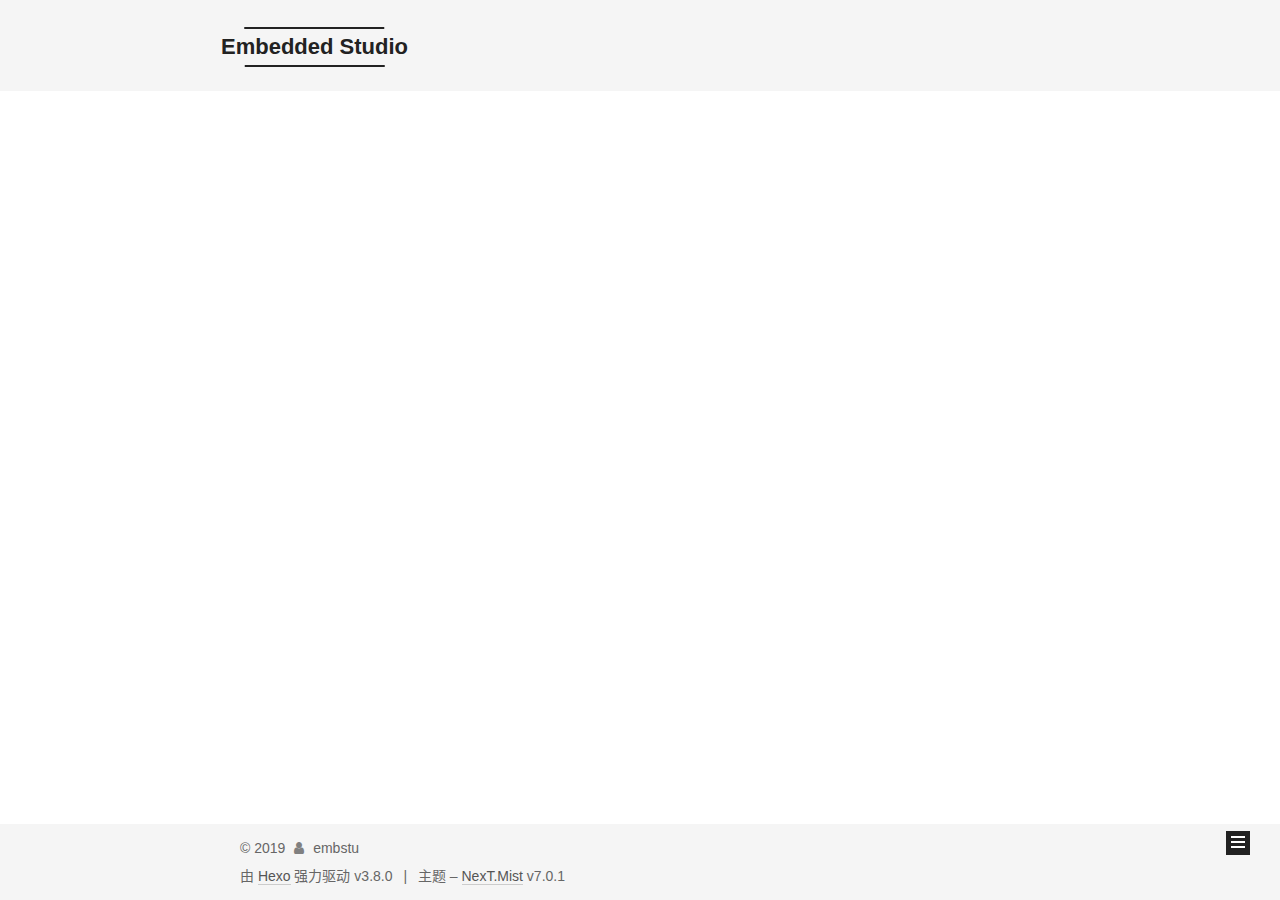
==== commit 2c75bab6: "Site updated: 2019-03-17 21:29:52" ====
--- a/index.html
+++ b/index.html
@@ -14,7 +14,7 @@
   
 
 
-<html class="theme-next mist use-motion" lang>
+<html class="theme-next mist use-motion" lang="zh-CN">
 <head><meta name="generator" content="Hexo 3.8.0">
   <meta charset="UTF-8">
 <meta http-equiv="X-UA-Compatible" content="IE=edge">
@@ -97,12 +97,12 @@
 
 
   <meta property="og:type" content="website">
-<meta property="og:title" content="Hexo">
+<meta property="og:title" content="Embedded Studio">
 <meta property="og:url" content="http://yoursite.com/index.html">
-<meta property="og:site_name" content="Hexo">
-<meta property="og:locale" content="default">
+<meta property="og:site_name" content="Embedded Studio">
+<meta property="og:locale" content="zh-CN">
 <meta name="twitter:card" content="summary">
-<meta name="twitter:title" content="Hexo">
+<meta name="twitter:title" content="Embedded Studio">
 
 
 
@@ -119,7 +119,7 @@
   };
 </script>
 
-  <title>Hexo</title>
+  <title>Embedded Studio</title>
   
 
 
@@ -160,7 +160,7 @@
 
 </head>
 
-<body itemscope itemtype="http://schema.org/WebPage" lang="default">
+<body itemscope itemtype="http://schema.org/WebPage" lang="zh-CN">
 
   
   
@@ -179,7 +179,7 @@
     <div class="custom-logo-site-title">
       <a href="/" class="brand" rel="start">
         <span class="logo-line-before"><i></i></span>
-        <span class="site-title">Hexo</span>
+        <span class="site-title">Embedded Studio</span>
         <span class="logo-line-after"><i></i></span>
       </a>
     </div>
@@ -188,7 +188,7 @@
   </div>
 
   <div class="site-nav-toggle">
-    <button aria-label="Toggle navigation bar">
+    <button aria-label="切换导航栏">
       <span class="btn-bar"></span>
       <span class="btn-bar"></span>
       <span class="btn-bar"></span>
@@ -216,7 +216,7 @@
 
     
 
-    <a href="/" rel="section"><i class="menu-item-icon fa fa-fw fa-home"></i> <br>Home</a>
+    <a href="/" rel="section"><i class="menu-item-icon fa fa-fw fa-home"></i> <br>首页</a>
 
   </li>
         
@@ -233,7 +233,7 @@
 
     
 
-    <a href="/archives/" rel="section"><i class="menu-item-icon fa fa-fw fa-archive"></i> <br>Archives</a>
+    <a href="/archives/" rel="section"><i class="menu-item-icon fa fa-fw fa-archive"></i> <br>归档</a>
 
   </li>
         
@@ -250,7 +250,7 @@
 
     
 
-    <a href="/categories/" rel="section"><i class="menu-item-icon fa fa-fw fa-th"></i> <br>Categories</a>
+    <a href="/categories/" rel="section"><i class="menu-item-icon fa fa-fw fa-th"></i> <br>分类</a>
 
   </li>
         
@@ -267,7 +267,7 @@
 
     
 
-    <a href="/tags/" rel="section"><i class="menu-item-icon fa fa-fw fa-tags"></i> <br>Tags</a>
+    <a href="/tags/" rel="section"><i class="menu-item-icon fa fa-fw fa-tags"></i> <br>标签</a>
 
   </li>
         
@@ -284,7 +284,7 @@
 
     
 
-    <a href="/about/" rel="section"><i class="menu-item-icon fa fa-fw fa-user"></i> <br>About</a>
+    <a href="/about/" rel="section"><i class="menu-item-icon fa fa-fw fa-user"></i> <br>关于</a>
 
   </li>
 
@@ -339,13 +339,13 @@
     <link itemprop="mainEntityOfPage" href="http://yoursite.com/2019/03/16/hello-world/">
 
     <span hidden itemprop="author" itemscope itemtype="http://schema.org/Person">
-      <meta itemprop="name" content="John Doe">
+      <meta itemprop="name" content="embstu">
       <meta itemprop="description" content>
-      <meta itemprop="image" content="/images/avatar.gif">
+      <meta itemprop="image" content="/embstu/avatar.gif">
     </span>
 
     <span hidden itemprop="publisher" itemscope itemtype="http://schema.org/Organization">
-      <meta itemprop="name" content="Hexo">
+      <meta itemprop="name" content="Embedded Studio">
     </span>
 
     
@@ -374,14 +374,14 @@
                 <i class="fa fa-calendar-o"></i>
               </span>
               
-                <span class="post-meta-item-text">Posted on</span>
+                <span class="post-meta-item-text">发表于</span>
               
 
               
                 
               
 
-              <time title="Created: 2019-03-16 22:39:27" itemprop="dateCreated datePublished" datetime="2019-03-16T22:39:27+08:00">2019-03-16</time>
+              <time title="创建时间：2019-03-16 22:39:27" itemprop="dateCreated datePublished" datetime="2019-03-16T22:39:27+08:00">2019-03-16</time>
             
 
             
@@ -426,7 +426,7 @@
           
             <div class="post-button text-center">
               <a class="btn" href="/2019/03/16/hello-world/#more" rel="contents">
-                Read more &raquo;
+                阅读全文 &raquo;
               </a>
             </div>
           
@@ -501,7 +501,9 @@
         <div class="site-overview">
           <div class="site-author motion-element" itemprop="author" itemscope itemtype="http://schema.org/Person">
             
-              <p class="site-author-name" itemprop="name">John Doe</p>
+              <img class="site-author-image" itemprop="image" src="/embstu/avatar.gif" alt="embstu">
+            
+              <p class="site-author-name" itemprop="name">embstu</p>
               <p class="site-description motion-element" itemprop="description"></p>
           </div>
 
@@ -513,7 +515,7 @@
                   <a href="/archives/">
                 
                     <span class="site-state-item-count">1</span>
-                    <span class="site-state-item-name">posts</span>
+                    <span class="site-state-item-name">日志</span>
                   </a>
                 </div>
               
@@ -560,7 +562,7 @@
   <span class="with-love" id="animate">
     <i class="fa fa-user"></i>
   </span>
-  <span class="author" itemprop="copyrightHolder">John Doe</span>
+  <span class="author" itemprop="copyrightHolder">embstu</span>
 
   
 
@@ -568,7 +570,7 @@
 </div>
 
 
-  <div class="powered-by">Powered by <a href="https://hexo.io" class="theme-link" rel="noopener" target="_blank">Hexo</a> v3.8.0</div>
+  <div class="powered-by">由 <a href="https://hexo.io" class="theme-link" rel="noopener" target="_blank">Hexo</a> 强力驱动 v3.8.0</div>
 
 
 
@@ -576,7 +578,7 @@
 
 
 
-  <div class="theme-info">Theme – <a href="https://theme-next.org" class="theme-link" rel="noopener" target="_blank">NexT.Mist</a> v7.0.1</div>
+  <div class="theme-info">主题 – <a href="https://theme-next.org" class="theme-link" rel="noopener" target="_blank">NexT.Mist</a> v7.0.1</div>
 
 
 
--- a/css/main.css
+++ b/css/main.css
@@ -1891,7 +1891,7 @@
   width: 4px;
   height: 4px;
   border-radius: 50%;
-  background: #38faa8;
+  background: #ff2e8b;
 }
 .links-of-blogroll {
   font-size: 13px;
